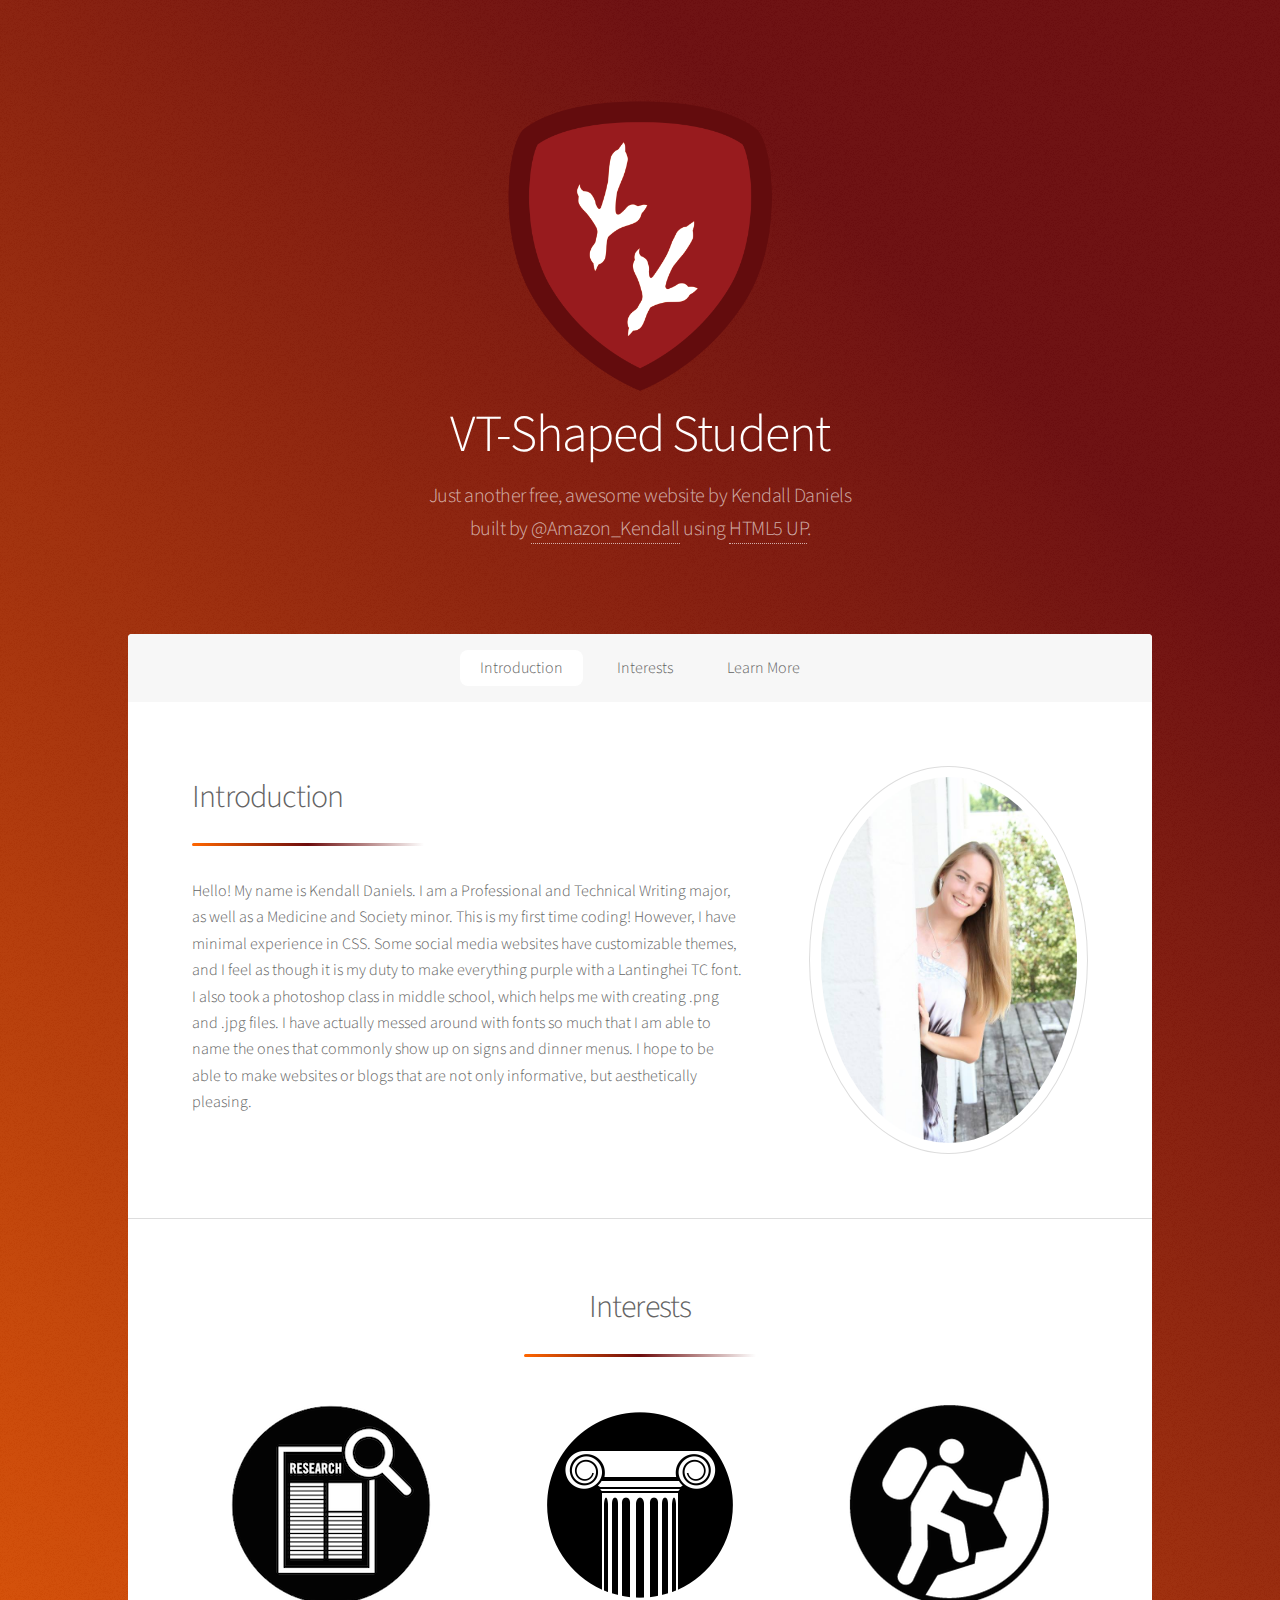
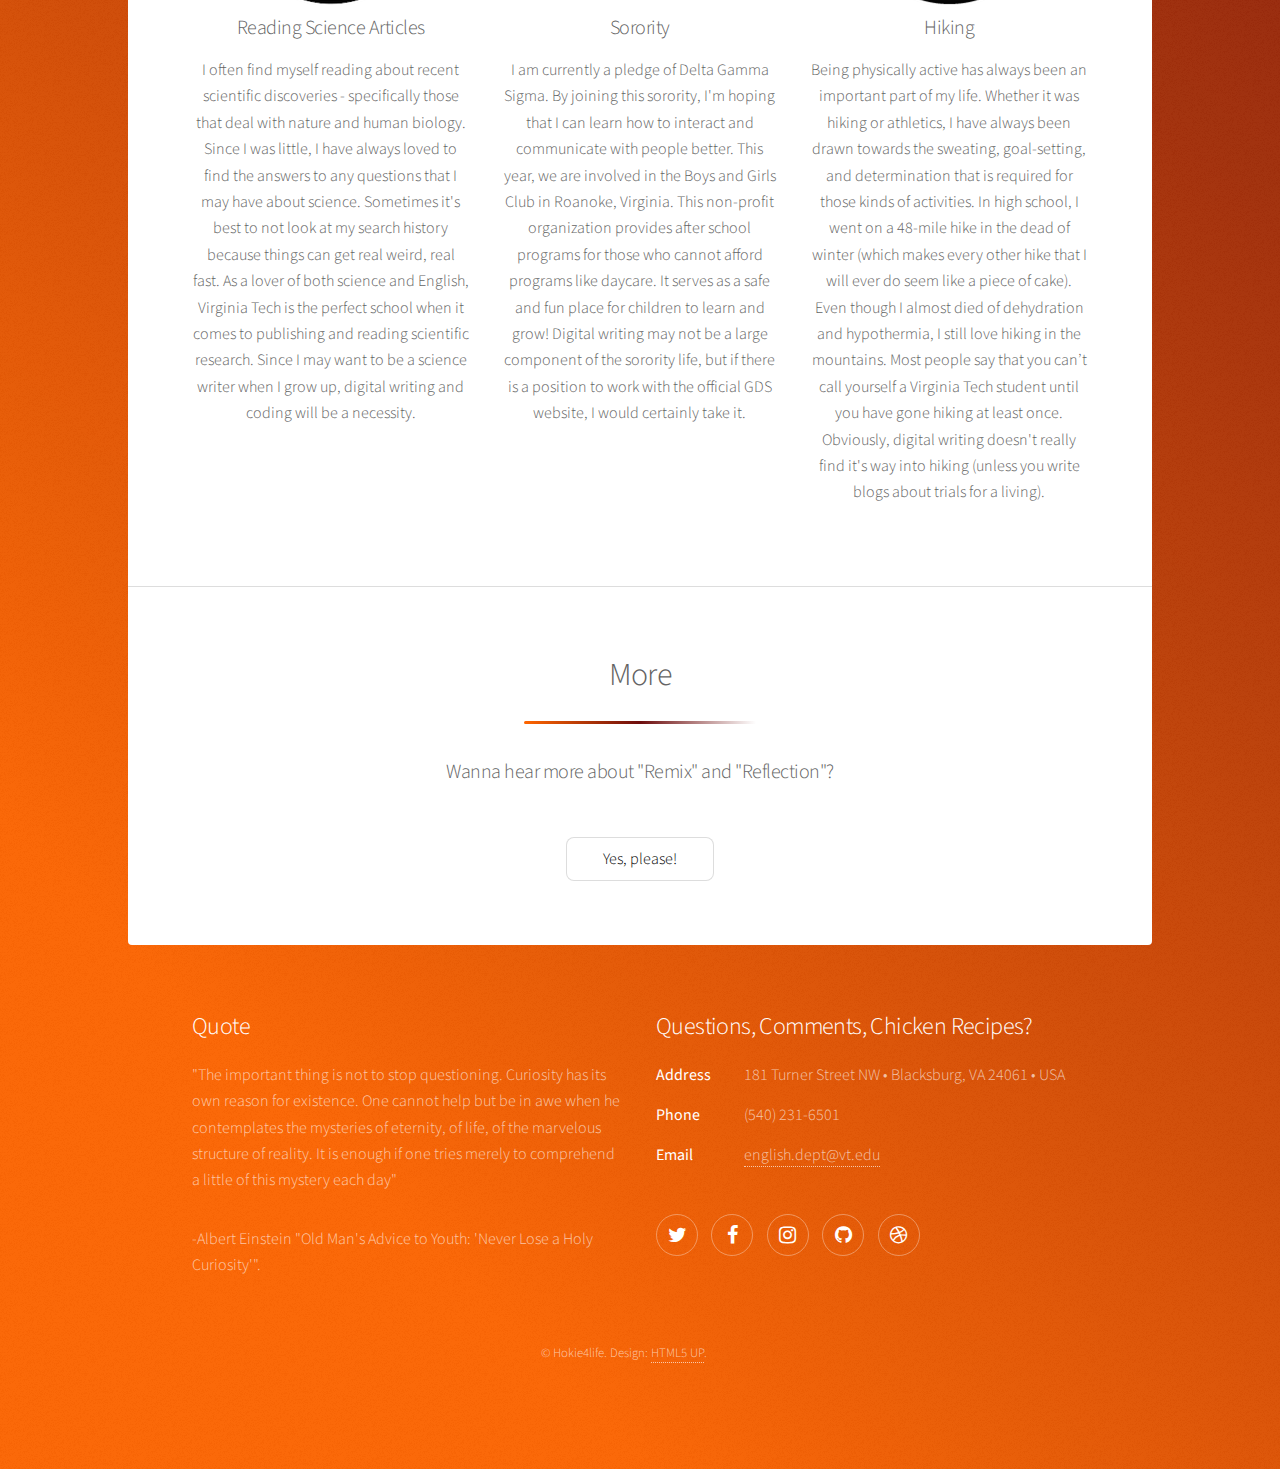
==== index.html @ 84d1face "Lots of changes this time" ====
<!DOCTYPE HTML>
<!--
	Stellar by HTML5 UP
	html5up.net | @ajlkn
	Free for personal and commercial use under the CCA 3.0 license (html5up.net/license)
-->
<html>
	<head>
		<title>VT-Shaped Student</title>
		<meta charset="utf-8" />
		<meta name="viewport" content="width=device-width, initial-scale=1" />
		<!--[if lte IE 8]><script src="assets/js/ie/html5shiv.js"></script><![endif]-->
		<link rel="stylesheet" href="assets/css/main.css" />
		<!--[if lte IE 9]><link rel="stylesheet" href="assets/css/ie9.css" /><![endif]-->
		<!--[if lte IE 8]><link rel="stylesheet" href="assets/css/ie8.css" /><![endif]-->
	</head>
	<body>

		<!-- Wrapper -->
			<div id="wrapper">

				<!-- Header -->
					<header id="header" class="alt">
						<img src="feet.png"/>
						<h1>VT-Shaped Student</h1>
						<p>Just another free, awesome website by Kendall Daniels<br />
						built by <a href="https://twitter.com/Amazon_Kendall">@Amazon_Kendall</a> using <a href="https://html5up.net">HTML5 UP</a>.</p>
					</header>

				<!-- Nav -->
					<nav id="nav">
						<ul>
							<li><a href="#intro" class="active">Introduction</a></li>
							<li><a href="#first">Interests</a></li>
							<li><a href="#cta">Learn More</a></li>
						</ul>
					</nav>

				<!-- Main -->
					<div id="main">

						<!-- Introduction -->
							<section id="intro" class="main">
								<div class="spotlight">
									<div class="content">
										<header class="major">
											<h2>Introduction</h2>
										</header>
										<p>Hello! My name is Kendall Daniels. I am a Professional and Technical Writing major, as well as a Medicine and Society minor. This is my first time coding! However, I have minimal experience in CSS. Some social media websites have customizable themes, and I feel as though it is my duty to make everything purple with a Lantinghei TC font. I also took a photoshop class in middle school, which helps me with creating .png and .jpg files. I have actually messed around with fonts so much that I am able to name the ones that commonly show up on signs and dinner menus. I hope to be able to make websites or blogs that are not only informative, but aesthetically pleasing. </p>
										<ul class="actions">
										</ul>
									</div>
									<span class="image"><img src="images/pic01.jpg" alt="" /></span>
								</div>
							</section>

						<!-- First Section -->
							<section id="first" class="main special">
								<header class="major">
									<h2>Interests</h2>
								</header>
								<ul class="features">
									<li>
										<img src="science.png"/>
										<h3>Reading Science Articles</h3>
										<p>I often find myself reading about recent scientific discoveries - specifically those that deal with nature and human biology. Since I was little, I have always loved to find the answers to any questions that I may have about science. Sometimes it's best to not look at my search history because things can get real weird, real fast. As a lover of both science and English, Virginia Tech is the perfect school when it comes to publishing and reading scientific research. Since I may want to be a science writer when I grow up, digital writing and coding will be a necessity.</p>
									</li>
									<li>
										<img src="greek.png"/>
										<h3>Sorority</h3>
										<p>I am currently a pledge of Delta Gamma Sigma. By joining this sorority, I'm hoping that I can learn how to interact and communicate with people better. This year, we are involved in the Boys and Girls Club in Roanoke, Virginia. This non-profit organization provides after school programs for those who cannot afford programs like daycare. It serves as a safe and fun place for children to learn and grow! Digital writing may not be a large component of the sorority life, but if there is a position to work with the official GDS website, I would certainly take it.</p>
									</li>
									<li>
										<img src="climbing.png"/>
										<h3>Hiking</h3>
										<p>Being physically active has always been an important part of my life. Whether it was hiking or athletics, I have always been drawn towards the sweating, goal-setting, and determination that is required for those kinds of activities. In high school, I went on a 48-mile hike in the dead of winter (which makes every other hike that I will ever do seem like a piece of cake). Even though I almost died of dehydration and hypothermia, I still love hiking in the mountains. Most people say that you can’t call yourself a Virginia Tech student until you have gone hiking at least once. Obviously, digital writing doesn't really find it's way into hiking (unless you write blogs about trials for a living). </p>
									</li>
								</ul>
								<footer class="major">
									<ul class="actions">
									</ul>
								</footer>
							</section>

						<!-- Get Started -->
							<section id="cta" class="main special">
								<header class="major">
									<h2>More</h2>
									<p>Wanna hear more about "Remix" and "Reflection"?</p>
								</header>
								<footer class="major">
									<ul class="actions">

										<li><a href="generic.html" class="button">Yes, please!</a></li>
									</ul>
								</footer>
							</section>

					</div>

				<!-- Footer -->
					<footer id="footer">
						<section>
							<h2>Quote</h2>
							<p>"The important thing is not to stop questioning. Curiosity has its own reason for existence. One cannot help but be in awe when he contemplates the mysteries of eternity, of life, of the marvelous structure of reality. It is enough if one tries merely to comprehend a little of this mystery each day"</p>
								<p> -Albert Einstein "Old Man's Advice to Youth: 'Never Lose a Holy Curiosity'".</p>
							<ul class="actions">
							</ul>
						</section>
						<section>
							<h2>Questions, Comments, Chicken Recipes?</h2>
							<dl class="alt">
								<dt>Address</dt>
								<dd>181 Turner Street NW &bull; Blacksburg, VA 24061 &bull; USA</dd>
								<dt>Phone</dt>
								<dd>(540) 231-6501</dd>
								<dt>Email</dt>
								<dd><a href="#">english.dept@vt.edu</a></dd>
							</dl>
							<ul class="icons">
								<li><a href="#" class="icon fa-twitter alt"><span class="label">Twitter</span></a></li>
								<li><a href="#" class="icon fa-facebook alt"><span class="label">Facebook</span></a></li>
								<li><a href="#" class="icon fa-instagram alt"><span class="label">Instagram</span></a></li>
								<li><a href="#" class="icon fa-github alt"><span class="label">GitHub</span></a></li>
								<li><a href="#" class="icon fa-dribbble alt"><span class="label">Dribbble</span></a></li>
							</ul>
						</section>
						<p class="copyright">&copy; Hokie4life. Design: <a href="https://html5up.net">HTML5 UP</a>.</p>
					</footer>

			</div>

		<!-- Scripts -->
			<script src="assets/js/jquery.min.js"></script>
			<script src="assets/js/jquery.scrollex.min.js"></script>
			<script src="assets/js/jquery.scrolly.min.js"></script>
			<script src="assets/js/skel.min.js"></script>
			<script src="assets/js/util.js"></script>
			<!--[if lte IE 8]><script src="assets/js/ie/respond.min.js"></script><![endif]-->
			<script src="assets/js/main.js"></script>

	</body>
</html>
---- assets/css/main.css ----
@import url(font-awesome.min.css);
@import "https://fonts.googleapis.com/css?family=Source+Sans+Pro:300,400";

/*
	Stellar by HTML5 UP
	html5up.net | @ajlkn
	Free for personal and commercial use under the CCA 3.0 license (html5up.net/license)
*/

/* Reset */

	html, body, div, span, applet, object, iframe, h1, h2, h3, h4, h5, h6, p, blockquote, pre, a, abbr, acronym, address, big, cite, code, del, dfn, em, img, ins, kbd, q, s, samp, small, strike, strong, sub, sup, tt, var, b, u, i, center, dl, dt, dd, ol, ul, li, fieldset, form, label, legend, table, caption, tbody, tfoot, thead, tr, th, td, article, aside, canvas, details, embed, figure, figcaption, footer, header, hgroup, menu, nav, output, ruby, section, summary, time, mark, audio, video {
		margin: 0;
		padding: 0;
		border: 0;
		font-size: 100%;
		font: inherit;
		vertical-align: baseline;
	}

	article, aside, details, figcaption, figure, footer, header, hgroup, menu, nav, section {
		display: block;
	}

	body {
		line-height: 1;
	}

	ol, ul {
		list-style: none;
	}

	blockquote, q {
		quotes: none;
	}

	blockquote:before, blockquote:after, q:before, q:after {
		content: '';
		content: none;
	}

	table {
		border-collapse: collapse;
		border-spacing: 0;
	}

	body {
		-webkit-text-size-adjust: none;
	}

/* Box Model */

	*, *:before, *:after {
		-moz-box-sizing: border-box;
		-webkit-box-sizing: border-box;
		box-sizing: border-box;
	}

/* Grid */

	.row {
		border-bottom: solid 1px transparent;
		-moz-box-sizing: border-box;
		-webkit-box-sizing: border-box;
		box-sizing: border-box;
	}

	.row > * {
		float: left;
		-moz-box-sizing: border-box;
		-webkit-box-sizing: border-box;
		box-sizing: border-box;
	}

	.row:after, .row:before {
		content: '';
		display: block;
		clear: both;
		height: 0;
	}

	.row.uniform > * > :first-child {
		margin-top: 0;
	}

	.row.uniform > * > :last-child {
		margin-bottom: 0;
	}

	.row.\30 \25 > * {
		padding: 0 0 0 0em;
	}

	.row.\30 \25 {
		margin: 0 0 -1px 0em;
	}

	.row.uniform.\30 \25 > * {
		padding: 0em 0 0 0em;
	}

	.row.uniform.\30 \25 {
		margin: 0em 0 -1px 0em;
	}

	.row > * {
		padding: 0 0 0 1.5em;
	}

	.row {
		margin: 0 0 -1px -1.5em;
	}

	.row.uniform > * {
		padding: 1.5em 0 0 1.5em;
	}

	.row.uniform {
		margin: -1.5em 0 -1px -1.5em;
	}

	.row.\32 00\25 > * {
		padding: 0 0 0 3em;
	}

	.row.\32 00\25 {
		margin: 0 0 -1px -3em;
	}

	.row.uniform.\32 00\25 > * {
		padding: 3em 0 0 3em;
	}

	.row.uniform.\32 00\25 {
		margin: -3em 0 -1px -3em;
	}

	.row.\31 50\25 > * {
		padding: 0 0 0 2.25em;
	}

	.row.\31 50\25 {
		margin: 0 0 -1px -2.25em;
	}

	.row.uniform.\31 50\25 > * {
		padding: 2.25em 0 0 2.25em;
	}

	.row.uniform.\31 50\25 {
		margin: -2.25em 0 -1px -2.25em;
	}

	.row.\35 0\25 > * {
		padding: 0 0 0 0.75em;
	}

	.row.\35 0\25 {
		margin: 0 0 -1px -0.75em;
	}

	.row.uniform.\35 0\25 > * {
		padding: 0.75em 0 0 0.75em;
	}

	.row.uniform.\35 0\25 {
		margin: -0.75em 0 -1px -0.75em;
	}

	.row.\32 5\25 > * {
		padding: 0 0 0 0.375em;
	}

	.row.\32 5\25 {
		margin: 0 0 -1px -0.375em;
	}

	.row.uniform.\32 5\25 > * {
		padding: 0.375em 0 0 0.375em;
	}

	.row.uniform.\32 5\25 {
		margin: -0.375em 0 -1px -0.375em;
	}

	.\31 2u, .\31 2u\24 {
		width: 100%;
		clear: none;
		margin-left: 0;
	}

	.\31 1u, .\31 1u\24 {
		width: 91.6666666667%;
		clear: none;
		margin-left: 0;
	}

	.\31 0u, .\31 0u\24 {
		width: 83.3333333333%;
		clear: none;
		margin-left: 0;
	}

	.\39 u, .\39 u\24 {
		width: 75%;
		clear: none;
		margin-left: 0;
	}

	.\38 u, .\38 u\24 {
		width: 66.6666666667%;
		clear: none;
		margin-left: 0;
	}

	.\37 u, .\37 u\24 {
		width: 58.3333333333%;
		clear: none;
		margin-left: 0;
	}

	.\36 u, .\36 u\24 {
		width: 50%;
		clear: none;
		margin-left: 0;
	}

	.\35 u, .\35 u\24 {
		width: 41.6666666667%;
		clear: none;
		margin-left: 0;
	}

	.\34 u, .\34 u\24 {
		width: 33.3333333333%;
		clear: none;
		margin-left: 0;
	}

	.\33 u, .\33 u\24 {
		width: 25%;
		clear: none;
		margin-left: 0;
	}

	.\32 u, .\32 u\24 {
		width: 16.6666666667%;
		clear: none;
		margin-left: 0;
	}

	.\31 u, .\31 u\24 {
		width: 8.3333333333%;
		clear: none;
		margin-left: 0;
	}

	.\31 2u\24 + *,
	.\31 1u\24 + *,
	.\31 0u\24 + *,
	.\39 u\24 + *,
	.\38 u\24 + *,
	.\37 u\24 + *,
	.\36 u\24 + *,
	.\35 u\24 + *,
	.\34 u\24 + *,
	.\33 u\24 + *,
	.\32 u\24 + *,
	.\31 u\24 + * {
		clear: left;
	}

	.\-11u {
		margin-left: 91.66667%;
	}

	.\-10u {
		margin-left: 83.33333%;
	}

	.\-9u {
		margin-left: 75%;
	}

	.\-8u {
		margin-left: 66.66667%;
	}

	.\-7u {
		margin-left: 58.33333%;
	}

	.\-6u {
		margin-left: 50%;
	}

	.\-5u {
		margin-left: 41.66667%;
	}

	.\-4u {
		margin-left: 33.33333%;
	}

	.\-3u {
		margin-left: 25%;
	}

	.\-2u {
		margin-left: 16.66667%;
	}

	.\-1u {
		margin-left: 8.33333%;
	}

	@media screen and (max-width: 1680px) {

		.row > * {
			padding: 0 0 0 1.5em;
		}

		.row {
			margin: 0 0 -1px -1.5em;
		}

		.row.uniform > * {
			padding: 1.5em 0 0 1.5em;
		}

		.row.uniform {
			margin: -1.5em 0 -1px -1.5em;
		}

		.row.\32 00\25 > * {
			padding: 0 0 0 3em;
		}

		.row.\32 00\25 {
			margin: 0 0 -1px -3em;
		}

		.row.uniform.\32 00\25 > * {
			padding: 3em 0 0 3em;
		}

		.row.uniform.\32 00\25 {
			margin: -3em 0 -1px -3em;
		}

		.row.\31 50\25 > * {
			padding: 0 0 0 2.25em;
		}

		.row.\31 50\25 {
			margin: 0 0 -1px -2.25em;
		}

		.row.uniform.\31 50\25 > * {
			padding: 2.25em 0 0 2.25em;
		}

		.row.uniform.\31 50\25 {
			margin: -2.25em 0 -1px -2.25em;
		}

		.row.\35 0\25 > * {
			padding: 0 0 0 0.75em;
		}

		.row.\35 0\25 {
			margin: 0 0 -1px -0.75em;
		}

		.row.uniform.\35 0\25 > * {
			padding: 0.75em 0 0 0.75em;
		}

		.row.uniform.\35 0\25 {
			margin: -0.75em 0 -1px -0.75em;
		}

		.row.\32 5\25 > * {
			padding: 0 0 0 0.375em;
		}

		.row.\32 5\25 {
			margin: 0 0 -1px -0.375em;
		}

		.row.uniform.\32 5\25 > * {
			padding: 0.375em 0 0 0.375em;
		}

		.row.uniform.\32 5\25 {
			margin: -0.375em 0 -1px -0.375em;
		}

		.\31 2u\28xlarge\29, .\31 2u\24\28xlarge\29 {
			width: 100%;
			clear: none;
			margin-left: 0;
		}

		.\31 1u\28xlarge\29, .\31 1u\24\28xlarge\29 {
			width: 91.6666666667%;
			clear: none;
			margin-left: 0;
		}

		.\31 0u\28xlarge\29, .\31 0u\24\28xlarge\29 {
			width: 83.3333333333%;
			clear: none;
			margin-left: 0;
		}

		.\39 u\28xlarge\29, .\39 u\24\28xlarge\29 {
			width: 75%;
			clear: none;
			margin-left: 0;
		}

		.\38 u\28xlarge\29, .\38 u\24\28xlarge\29 {
			width: 66.6666666667%;
			clear: none;
			margin-left: 0;
		}

		.\37 u\28xlarge\29, .\37 u\24\28xlarge\29 {
			width: 58.3333333333%;
			clear: none;
			margin-left: 0;
		}

		.\36 u\28xlarge\29, .\36 u\24\28xlarge\29 {
			width: 50%;
			clear: none;
			margin-left: 0;
		}

		.\35 u\28xlarge\29, .\35 u\24\28xlarge\29 {
			width: 41.6666666667%;
			clear: none;
			margin-left: 0;
		}

		.\34 u\28xlarge\29, .\34 u\24\28xlarge\29 {
			width: 33.3333333333%;
			clear: none;
			margin-left: 0;
		}

		.\33 u\28xlarge\29, .\33 u\24\28xlarge\29 {
			width: 25%;
			clear: none;
			margin-left: 0;
		}

		.\32 u\28xlarge\29, .\32 u\24\28xlarge\29 {
			width: 16.6666666667%;
			clear: none;
			margin-left: 0;
		}

		.\31 u\28xlarge\29, .\31 u\24\28xlarge\29 {
			width: 8.3333333333%;
			clear: none;
			margin-left: 0;
		}

		.\31 2u\24\28xlarge\29 + *,
		.\31 1u\24\28xlarge\29 + *,
		.\31 0u\24\28xlarge\29 + *,
		.\39 u\24\28xlarge\29 + *,
		.\38 u\24\28xlarge\29 + *,
		.\37 u\24\28xlarge\29 + *,
		.\36 u\24\28xlarge\29 + *,
		.\35 u\24\28xlarge\29 + *,
		.\34 u\24\28xlarge\29 + *,
		.\33 u\24\28xlarge\29 + *,
		.\32 u\24\28xlarge\29 + *,
		.\31 u\24\28xlarge\29 + * {
			clear: left;
		}

		.\-11u\28xlarge\29 {
			margin-left: 91.66667%;
		}

		.\-10u\28xlarge\29 {
			margin-left: 83.33333%;
		}

		.\-9u\28xlarge\29 {
			margin-left: 75%;
		}

		.\-8u\28xlarge\29 {
			margin-left: 66.66667%;
		}

		.\-7u\28xlarge\29 {
			margin-left: 58.33333%;
		}

		.\-6u\28xlarge\29 {
			margin-left: 50%;
		}

		.\-5u\28xlarge\29 {
			margin-left: 41.66667%;
		}

		.\-4u\28xlarge\29 {
			margin-left: 33.33333%;
		}

		.\-3u\28xlarge\29 {
			margin-left: 25%;
		}

		.\-2u\28xlarge\29 {
			margin-left: 16.66667%;
		}

		.\-1u\28xlarge\29 {
			margin-left: 8.33333%;
		}

	}

	@media screen and (max-width: 1280px) {

		.row > * {
			padding: 0 0 0 1.5em;
		}

		.row {
			margin: 0 0 -1px -1.5em;
		}

		.row.uniform > * {
			padding: 1.5em 0 0 1.5em;
		}

		.row.uniform {
			margin: -1.5em 0 -1px -1.5em;
		}

		.row.\32 00\25 > * {
			padding: 0 0 0 3em;
		}

		.row.\32 00\25 {
			margin: 0 0 -1px -3em;
		}

		.row.uniform.\32 00\25 > * {
			padding: 3em 0 0 3em;
		}

		.row.uniform.\32 00\25 {
			margin: -3em 0 -1px -3em;
		}

		.row.\31 50\25 > * {
			padding: 0 0 0 2.25em;
		}

		.row.\31 50\25 {
			margin: 0 0 -1px -2.25em;
		}

		.row.uniform.\31 50\25 > * {
			padding: 2.25em 0 0 2.25em;
		}

		.row.uniform.\31 50\25 {
			margin: -2.25em 0 -1px -2.25em;
		}

		.row.\35 0\25 > * {
			padding: 0 0 0 0.75em;
		}

		.row.\35 0\25 {
			margin: 0 0 -1px -0.75em;
		}

		.row.uniform.\35 0\25 > * {
			padding: 0.75em 0 0 0.75em;
		}

		.row.uniform.\35 0\25 {
			margin: -0.75em 0 -1px -0.75em;
		}

		.row.\32 5\25 > * {
			padding: 0 0 0 0.375em;
		}

		.row.\32 5\25 {
			margin: 0 0 -1px -0.375em;
		}

		.row.uniform.\32 5\25 > * {
			padding: 0.375em 0 0 0.375em;
		}

		.row.uniform.\32 5\25 {
			margin: -0.375em 0 -1px -0.375em;
		}

		.\31 2u\28large\29, .\31 2u\24\28large\29 {
			width: 100%;
			clear: none;
			margin-left: 0;
		}

		.\31 1u\28large\29, .\31 1u\24\28large\29 {
			width: 91.6666666667%;
			clear: none;
			margin-left: 0;
		}

		.\31 0u\28large\29, .\31 0u\24\28large\29 {
			width: 83.3333333333%;
			clear: none;
			margin-left: 0;
		}

		.\39 u\28large\29, .\39 u\24\28large\29 {
			width: 75%;
			clear: none;
			margin-left: 0;
		}

		.\38 u\28large\29, .\38 u\24\28large\29 {
			width: 66.6666666667%;
			clear: none;
			margin-left: 0;
		}

		.\37 u\28large\29, .\37 u\24\28large\29 {
			width: 58.3333333333%;
			clear: none;
			margin-left: 0;
		}

		.\36 u\28large\29, .\36 u\24\28large\29 {
			width: 50%;
			clear: none;
			margin-left: 0;
		}

		.\35 u\28large\29, .\35 u\24\28large\29 {
			width: 41.6666666667%;
			clear: none;
			margin-left: 0;
		}

		.\34 u\28large\29, .\34 u\24\28large\29 {
			width: 33.3333333333%;
			clear: none;
			margin-left: 0;
		}

		.\33 u\28large\29, .\33 u\24\28large\29 {
			width: 25%;
			clear: none;
			margin-left: 0;
		}

		.\32 u\28large\29, .\32 u\24\28large\29 {
			width: 16.6666666667%;
			clear: none;
			margin-left: 0;
		}

		.\31 u\28large\29, .\31 u\24\28large\29 {
			width: 8.3333333333%;
			clear: none;
			margin-left: 0;
		}

		.\31 2u\24\28large\29 + *,
		.\31 1u\24\28large\29 + *,
		.\31 0u\24\28large\29 + *,
		.\39 u\24\28large\29 + *,
		.\38 u\24\28large\29 + *,
		.\37 u\24\28large\29 + *,
		.\36 u\24\28large\29 + *,
		.\35 u\24\28large\29 + *,
		.\34 u\24\28large\29 + *,
		.\33 u\24\28large\29 + *,
		.\32 u\24\28large\29 + *,
		.\31 u\24\28large\29 + * {
			clear: left;
		}

		.\-11u\28large\29 {
			margin-left: 91.66667%;
		}

		.\-10u\28large\29 {
			margin-left: 83.33333%;
		}

		.\-9u\28large\29 {
			margin-left: 75%;
		}

		.\-8u\28large\29 {
			margin-left: 66.66667%;
		}

		.\-7u\28large\29 {
			margin-left: 58.33333%;
		}

		.\-6u\28large\29 {
			margin-left: 50%;
		}

		.\-5u\28large\29 {
			margin-left: 41.66667%;
		}

		.\-4u\28large\29 {
			margin-left: 33.33333%;
		}

		.\-3u\28large\29 {
			margin-left: 25%;
		}

		.\-2u\28large\29 {
			margin-left: 16.66667%;
		}

		.\-1u\28large\29 {
			margin-left: 8.33333%;
		}

	}

	@media screen and (max-width: 980px) {

		.row > * {
			padding: 0 0 0 1.5em;
		}

		.row {
			margin: 0 0 -1px -1.5em;
		}

		.row.uniform > * {
			padding: 1.5em 0 0 1.5em;
		}

		.row.uniform {
			margin: -1.5em 0 -1px -1.5em;
		}

		.row.\32 00\25 > * {
			padding: 0 0 0 3em;
		}

		.row.\32 00\25 {
			margin: 0 0 -1px -3em;
		}

		.row.uniform.\32 00\25 > * {
			padding: 3em 0 0 3em;
		}

		.row.uniform.\32 00\25 {
			margin: -3em 0 -1px -3em;
		}

		.row.\31 50\25 > * {
			padding: 0 0 0 2.25em;
		}

		.row.\31 50\25 {
			margin: 0 0 -1px -2.25em;
		}

		.row.uniform.\31 50\25 > * {
			padding: 2.25em 0 0 2.25em;
		}

		.row.uniform.\31 50\25 {
			margin: -2.25em 0 -1px -2.25em;
		}

		.row.\35 0\25 > * {
			padding: 0 0 0 0.75em;
		}

		.row.\35 0\25 {
			margin: 0 0 -1px -0.75em;
		}

		.row.uniform.\35 0\25 > * {
			padding: 0.75em 0 0 0.75em;
		}

		.row.uniform.\35 0\25 {
			margin: -0.75em 0 -1px -0.75em;
		}

		.row.\32 5\25 > * {
			padding: 0 0 0 0.375em;
		}

		.row.\32 5\25 {
			margin: 0 0 -1px -0.375em;
		}

		.row.uniform.\32 5\25 > * {
			padding: 0.375em 0 0 0.375em;
		}

		.row.uniform.\32 5\25 {
			margin: -0.375em 0 -1px -0.375em;
		}

		.\31 2u\28medium\29, .\31 2u\24\28medium\29 {
			width: 100%;
			clear: none;
			margin-left: 0;
		}

		.\31 1u\28medium\29, .\31 1u\24\28medium\29 {
			width: 91.6666666667%;
			clear: none;
			margin-left: 0;
		}

		.\31 0u\28medium\29, .\31 0u\24\28medium\29 {
			width: 83.3333333333%;
			clear: none;
			margin-left: 0;
		}

		.\39 u\28medium\29, .\39 u\24\28medium\29 {
			width: 75%;
			clear: none;
			margin-left: 0;
		}

		.\38 u\28medium\29, .\38 u\24\28medium\29 {
			width: 66.6666666667%;
			clear: none;
			margin-left: 0;
		}

		.\37 u\28medium\29, .\37 u\24\28medium\29 {
			width: 58.3333333333%;
			clear: none;
			margin-left: 0;
		}

		.\36 u\28medium\29, .\36 u\24\28medium\29 {
			width: 50%;
			clear: none;
			margin-left: 0;
		}

		.\35 u\28medium\29, .\35 u\24\28medium\29 {
			width: 41.6666666667%;
			clear: none;
			margin-left: 0;
		}

		.\34 u\28medium\29, .\34 u\24\28medium\29 {
			width: 33.3333333333%;
			clear: none;
			margin-left: 0;
		}

		.\33 u\28medium\29, .\33 u\24\28medium\29 {
			width: 25%;
			clear: none;
			margin-left: 0;
		}

		.\32 u\28medium\29, .\32 u\24\28medium\29 {
			width: 16.6666666667%;
			clear: none;
			margin-left: 0;
		}

		.\31 u\28medium\29, .\31 u\24\28medium\29 {
			width: 8.3333333333%;
			clear: none;
			margin-left: 0;
		}

		.\31 2u\24\28medium\29 + *,
		.\31 1u\24\28medium\29 + *,
		.\31 0u\24\28medium\29 + *,
		.\39 u\24\28medium\29 + *,
		.\38 u\24\28medium\29 + *,
		.\37 u\24\28medium\29 + *,
		.\36 u\24\28medium\29 + *,
		.\35 u\24\28medium\29 + *,
		.\34 u\24\28medium\29 + *,
		.\33 u\24\28medium\29 + *,
		.\32 u\24\28medium\29 + *,
		.\31 u\24\28medium\29 + * {
			clear: left;
		}

		.\-11u\28medium\29 {
			margin-left: 91.66667%;
		}

		.\-10u\28medium\29 {
			margin-left: 83.33333%;
		}

		.\-9u\28medium\29 {
			margin-left: 75%;
		}

		.\-8u\28medium\29 {
			margin-left: 66.66667%;
		}

		.\-7u\28medium\29 {
			margin-left: 58.33333%;
		}

		.\-6u\28medium\29 {
			margin-left: 50%;
		}

		.\-5u\28medium\29 {
			margin-left: 41.66667%;
		}

		.\-4u\28medium\29 {
			margin-left: 33.33333%;
		}

		.\-3u\28medium\29 {
			margin-left: 25%;
		}

		.\-2u\28medium\29 {
			margin-left: 16.66667%;
		}

		.\-1u\28medium\29 {
			margin-left: 8.33333%;
		}

	}

	@media screen and (max-width: 736px) {

		.row > * {
			padding: 0 0 0 1em;
		}

		.row {
			margin: 0 0 -1px -1em;
		}

		.row.uniform > * {
			padding: 1em 0 0 1em;
		}

		.row.uniform {
			margin: -1em 0 -1px -1em;
		}

		.row.\32 00\25 > * {
			padding: 0 0 0 2em;
		}

		.row.\32 00\25 {
			margin: 0 0 -1px -2em;
		}

		.row.uniform.\32 00\25 > * {
			padding: 2em 0 0 2em;
		}

		.row.uniform.\32 00\25 {
			margin: -2em 0 -1px -2em;
		}

		.row.\31 50\25 > * {
			padding: 0 0 0 1.5em;
		}

		.row.\31 50\25 {
			margin: 0 0 -1px -1.5em;
		}

		.row.uniform.\31 50\25 > * {
			padding: 1.5em 0 0 1.5em;
		}

		.row.uniform.\31 50\25 {
			margin: -1.5em 0 -1px -1.5em;
		}

		.row.\35 0\25 > * {
			padding: 0 0 0 0.5em;
		}

		.row.\35 0\25 {
			margin: 0 0 -1px -0.5em;
		}

		.row.uniform.\35 0\25 > * {
			padding: 0.5em 0 0 0.5em;
		}

		.row.uniform.\35 0\25 {
			margin: -0.5em 0 -1px -0.5em;
		}

		.row.\32 5\25 > * {
			padding: 0 0 0 0.25em;
		}

		.row.\32 5\25 {
			margin: 0 0 -1px -0.25em;
		}

		.row.uniform.\32 5\25 > * {
			padding: 0.25em 0 0 0.25em;
		}

		.row.uniform.\32 5\25 {
			margin: -0.25em 0 -1px -0.25em;
		}

		.\31 2u\28small\29, .\31 2u\24\28small\29 {
			width: 100%;
			clear: none;
			margin-left: 0;
		}

		.\31 1u\28small\29, .\31 1u\24\28small\29 {
			width: 91.6666666667%;
			clear: none;
			margin-left: 0;
		}

		.\31 0u\28small\29, .\31 0u\24\28small\29 {
			width: 83.3333333333%;
			clear: none;
			margin-left: 0;
		}

		.\39 u\28small\29, .\39 u\24\28small\29 {
			width: 75%;
			clear: none;
			margin-left: 0;
		}

		.\38 u\28small\29, .\38 u\24\28small\29 {
			width: 66.6666666667%;
			clear: none;
			margin-left: 0;
		}

		.\37 u\28small\29, .\37 u\24\28small\29 {
			width: 58.3333333333%;
			clear: none;
			margin-left: 0;
		}

		.\36 u\28small\29, .\36 u\24\28small\29 {
			width: 50%;
			clear: none;
			margin-left: 0;
		}

		.\35 u\28small\29, .\35 u\24\28small\29 {
			width: 41.6666666667%;
			clear: none;
			margin-left: 0;
		}

		.\34 u\28small\29, .\34 u\24\28small\29 {
			width: 33.3333333333%;
			clear: none;
			margin-left: 0;
		}

		.\33 u\28small\29, .\33 u\24\28small\29 {
			width: 25%;
			clear: none;
			margin-left: 0;
		}

		.\32 u\28small\29, .\32 u\24\28small\29 {
			width: 16.6666666667%;
			clear: none;
			margin-left: 0;
		}

		.\31 u\28small\29, .\31 u\24\28small\29 {
			width: 8.3333333333%;
			clear: none;
			margin-left: 0;
		}

		.\31 2u\24\28small\29 + *,
		.\31 1u\24\28small\29 + *,
		.\31 0u\24\28small\29 + *,
		.\39 u\24\28small\29 + *,
		.\38 u\24\28small\29 + *,
		.\37 u\24\28small\29 + *,
		.\36 u\24\28small\29 + *,
		.\35 u\24\28small\29 + *,
		.\34 u\24\28small\29 + *,
		.\33 u\24\28small\29 + *,
		.\32 u\24\28small\29 + *,
		.\31 u\24\28small\29 + * {
			clear: left;
		}

		.\-11u\28small\29 {
			margin-left: 91.66667%;
		}

		.\-10u\28small\29 {
			margin-left: 83.33333%;
		}

		.\-9u\28small\29 {
			margin-left: 75%;
		}

		.\-8u\28small\29 {
			margin-left: 66.66667%;
		}

		.\-7u\28small\29 {
			margin-left: 58.33333%;
		}

		.\-6u\28small\29 {
			margin-left: 50%;
		}

		.\-5u\28small\29 {
			margin-left: 41.66667%;
		}

		.\-4u\28small\29 {
			margin-left: 33.33333%;
		}

		.\-3u\28small\29 {
			margin-left: 25%;
		}

		.\-2u\28small\29 {
			margin-left: 16.66667%;
		}

		.\-1u\28small\29 {
			margin-left: 8.33333%;
		}

	}

	@media screen and (max-width: 480px) {

		.row > * {
			padding: 0 0 0 1em;
		}

		.row {
			margin: 0 0 -1px -1em;
		}

		.row.uniform > * {
			padding: 1em 0 0 1em;
		}

		.row.uniform {
			margin: -1em 0 -1px -1em;
		}

		.row.\32 00\25 > * {
			padding: 0 0 0 2em;
		}

		.row.\32 00\25 {
			margin: 0 0 -1px -2em;
		}

		.row.uniform.\32 00\25 > * {
			padding: 2em 0 0 2em;
		}

		.row.uniform.\32 00\25 {
			margin: -2em 0 -1px -2em;
		}

		.row.\31 50\25 > * {
			padding: 0 0 0 1.5em;
		}

		.row.\31 50\25 {
			margin: 0 0 -1px -1.5em;
		}

		.row.uniform.\31 50\25 > * {
			padding: 1.5em 0 0 1.5em;
		}

		.row.uniform.\31 50\25 {
			margin: -1.5em 0 -1px -1.5em;
		}

		.row.\35 0\25 > * {
			padding: 0 0 0 0.5em;
		}

		.row.\35 0\25 {
			margin: 0 0 -1px -0.5em;
		}

		.row.uniform.\35 0\25 > * {
			padding: 0.5em 0 0 0.5em;
		}

		.row.uniform.\35 0\25 {
			margin: -0.5em 0 -1px -0.5em;
		}

		.row.\32 5\25 > * {
			padding: 0 0 0 0.25em;
		}

		.row.\32 5\25 {
			margin: 0 0 -1px -0.25em;
		}

		.row.uniform.\32 5\25 > * {
			padding: 0.25em 0 0 0.25em;
		}

		.row.uniform.\32 5\25 {
			margin: -0.25em 0 -1px -0.25em;
		}

		.\31 2u\28xsmall\29, .\31 2u\24\28xsmall\29 {
			width: 100%;
			clear: none;
			margin-left: 0;
		}

		.\31 1u\28xsmall\29, .\31 1u\24\28xsmall\29 {
			width: 91.6666666667%;
			clear: none;
			margin-left: 0;
		}

		.\31 0u\28xsmall\29, .\31 0u\24\28xsmall\29 {
			width: 83.3333333333%;
			clear: none;
			margin-left: 0;
		}

		.\39 u\28xsmall\29, .\39 u\24\28xsmall\29 {
			width: 75%;
			clear: none;
			margin-left: 0;
		}

		.\38 u\28xsmall\29, .\38 u\24\28xsmall\29 {
			width: 66.6666666667%;
			clear: none;
			margin-left: 0;
		}

		.\37 u\28xsmall\29, .\37 u\24\28xsmall\29 {
			width: 58.3333333333%;
			clear: none;
			margin-left: 0;
		}

		.\36 u\28xsmall\29, .\36 u\24\28xsmall\29 {
			width: 50%;
			clear: none;
			margin-left: 0;
		}

		.\35 u\28xsmall\29, .\35 u\24\28xsmall\29 {
			width: 41.6666666667%;
			clear: none;
			margin-left: 0;
		}

		.\34 u\28xsmall\29, .\34 u\24\28xsmall\29 {
			width: 33.3333333333%;
			clear: none;
			margin-left: 0;
		}

		.\33 u\28xsmall\29, .\33 u\24\28xsmall\29 {
			width: 25%;
			clear: none;
			margin-left: 0;
		}

		.\32 u\28xsmall\29, .\32 u\24\28xsmall\29 {
			width: 16.6666666667%;
			clear: none;
			margin-left: 0;
		}

		.\31 u\28xsmall\29, .\31 u\24\28xsmall\29 {
			width: 8.3333333333%;
			clear: none;
			margin-left: 0;
		}

		.\31 2u\24\28xsmall\29 + *,
		.\31 1u\24\28xsmall\29 + *,
		.\31 0u\24\28xsmall\29 + *,
		.\39 u\24\28xsmall\29 + *,
		.\38 u\24\28xsmall\29 + *,
		.\37 u\24\28xsmall\29 + *,
		.\36 u\24\28xsmall\29 + *,
		.\35 u\24\28xsmall\29 + *,
		.\34 u\24\28xsmall\29 + *,
		.\33 u\24\28xsmall\29 + *,
		.\32 u\24\28xsmall\29 + *,
		.\31 u\24\28xsmall\29 + * {
			clear: left;
		}

		.\-11u\28xsmall\29 {
			margin-left: 91.66667%;
		}

		.\-10u\28xsmall\29 {
			margin-left: 83.33333%;
		}

		.\-9u\28xsmall\29 {
			margin-left: 75%;
		}

		.\-8u\28xsmall\29 {
			margin-left: 66.66667%;
		}

		.\-7u\28xsmall\29 {
			margin-left: 58.33333%;
		}

		.\-6u\28xsmall\29 {
			margin-left: 50%;
		}

		.\-5u\28xsmall\29 {
			margin-left: 41.66667%;
		}

		.\-4u\28xsmall\29 {
			margin-left: 33.33333%;
		}

		.\-3u\28xsmall\29 {
			margin-left: 25%;
		}

		.\-2u\28xsmall\29 {
			margin-left: 16.66667%;
		}

		.\-1u\28xsmall\29 {
			margin-left: 8.33333%;
		}

	}

	@media screen and (max-width: 360px) {

		.row > * {
			padding: 0 0 0 1em;
		}

		.row {
			margin: 0 0 -1px -1em;
		}

		.row.uniform > * {
			padding: 1em 0 0 1em;
		}

		.row.uniform {
			margin: -1em 0 -1px -1em;
		}

		.row.\32 00\25 > * {
			padding: 0 0 0 2em;
		}

		.row.\32 00\25 {
			margin: 0 0 -1px -2em;
		}

		.row.uniform.\32 00\25 > * {
			padding: 2em 0 0 2em;
		}

		.row.uniform.\32 00\25 {
			margin: -2em 0 -1px -2em;
		}

		.row.\31 50\25 > * {
			padding: 0 0 0 1.5em;
		}

		.row.\31 50\25 {
			margin: 0 0 -1px -1.5em;
		}

		.row.uniform.\31 50\25 > * {
			padding: 1.5em 0 0 1.5em;
		}

		.row.uniform.\31 50\25 {
			margin: -1.5em 0 -1px -1.5em;
		}

		.row.\35 0\25 > * {
			padding: 0 0 0 0.5em;
		}

		.row.\35 0\25 {
			margin: 0 0 -1px -0.5em;
		}

		.row.uniform.\35 0\25 > * {
			padding: 0.5em 0 0 0.5em;
		}

		.row.uniform.\35 0\25 {
			margin: -0.5em 0 -1px -0.5em;
		}

		.row.\32 5\25 > * {
			padding: 0 0 0 0.25em;
		}

		.row.\32 5\25 {
			margin: 0 0 -1px -0.25em;
		}

		.row.uniform.\32 5\25 > * {
			padding: 0.25em 0 0 0.25em;
		}

		.row.uniform.\32 5\25 {
			margin: -0.25em 0 -1px -0.25em;
		}

		.\31 2u\28xxsmall\29, .\31 2u\24\28xxsmall\29 {
			width: 100%;
			clear: none;
			margin-left: 0;
		}

		.\31 1u\28xxsmall\29, .\31 1u\24\28xxsmall\29 {
			width: 91.6666666667%;
			clear: none;
			margin-left: 0;
		}

		.\31 0u\28xxsmall\29, .\31 0u\24\28xxsmall\29 {
			width: 83.3333333333%;
			clear: none;
			margin-left: 0;
		}

		.\39 u\28xxsmall\29, .\39 u\24\28xxsmall\29 {
			width: 75%;
			clear: none;
			margin-left: 0;
		}

		.\38 u\28xxsmall\29, .\38 u\24\28xxsmall\29 {
			width: 66.6666666667%;
			clear: none;
			margin-left: 0;
		}

		.\37 u\28xxsmall\29, .\37 u\24\28xxsmall\29 {
			width: 58.3333333333%;
			clear: none;
			margin-left: 0;
		}

		.\36 u\28xxsmall\29, .\36 u\24\28xxsmall\29 {
			width: 50%;
			clear: none;
			margin-left: 0;
		}

		.\35 u\28xxsmall\29, .\35 u\24\28xxsmall\29 {
			width: 41.6666666667%;
			clear: none;
			margin-left: 0;
		}

		.\34 u\28xxsmall\29, .\34 u\24\28xxsmall\29 {
			width: 33.3333333333%;
			clear: none;
			margin-left: 0;
		}

		.\33 u\28xxsmall\29, .\33 u\24\28xxsmall\29 {
			width: 25%;
			clear: none;
			margin-left: 0;
		}

		.\32 u\28xxsmall\29, .\32 u\24\28xxsmall\29 {
			width: 16.6666666667%;
			clear: none;
			margin-left: 0;
		}

		.\31 u\28xxsmall\29, .\31 u\24\28xxsmall\29 {
			width: 8.3333333333%;
			clear: none;
			margin-left: 0;
		}

		.\31 2u\24\28xxsmall\29 + *,
		.\31 1u\24\28xxsmall\29 + *,
		.\31 0u\24\28xxsmall\29 + *,
		.\39 u\24\28xxsmall\29 + *,
		.\38 u\24\28xxsmall\29 + *,
		.\37 u\24\28xxsmall\29 + *,
		.\36 u\24\28xxsmall\29 + *,
		.\35 u\24\28xxsmall\29 + *,
		.\34 u\24\28xxsmall\29 + *,
		.\33 u\24\28xxsmall\29 + *,
		.\32 u\24\28xxsmall\29 + *,
		.\31 u\24\28xxsmall\29 + * {
			clear: left;
		}

		.\-11u\28xxsmall\29 {
			margin-left: 91.66667%;
		}

		.\-10u\28xxsmall\29 {
			margin-left: 83.33333%;
		}

		.\-9u\28xxsmall\29 {
			margin-left: 75%;
		}

		.\-8u\28xxsmall\29 {
			margin-left: 66.66667%;
		}

		.\-7u\28xxsmall\29 {
			margin-left: 58.33333%;
		}

		.\-6u\28xxsmall\29 {
			margin-left: 50%;
		}

		.\-5u\28xxsmall\29 {
			margin-left: 41.66667%;
		}

		.\-4u\28xxsmall\29 {
			margin-left: 33.33333%;
		}

		.\-3u\28xxsmall\29 {
			margin-left: 25%;
		}

		.\-2u\28xxsmall\29 {
			margin-left: 16.66667%;
		}

		.\-1u\28xxsmall\29 {
			margin-left: 8.33333%;
		}

	}

/* Basic */

	@-ms-viewport {
		width: device-width;
	}

	body {
		-ms-overflow-style: scrollbar;
	}

	@media screen and (max-width: 480px) {

		html, body {
			min-width: 320px;
		}

	}

	body {
		background-color: #ff6600;
		background-image: url("images/overlay.png"), -moz-linear-gradient(45deg, #ff6600 15%, #6D0C0C 85%);
		background-image: url("images/overlay.png"), -webkit-linear-gradient(45deg, #ff6600 15%, #6D0C0C 85%);
		background-image: url("images/overlay.png"), -ms-linear-gradient(45deg, #ff6600 15%, #6D0C0C 85%);
		background-image: url("images/overlay.png"), linear-gradient(45deg, #ff6600 15%, #6D0C0C 85%);
	}

		body.is-loading *, body.is-loading *:before, body.is-loading *:after {
			-moz-animation: none !important;
			-webkit-animation: none !important;
			-ms-animation: none !important;
			animation: none !important;
			-moz-transition: none !important;
			-webkit-transition: none !important;
			-ms-transition: none !important;
			transition: none !important;
		}

/* Type */

	body {
		background-color: #6D0C0C;
		color: rgba(255, 255, 255, 0.65);
	}

	body, input, select, textarea {
		font-family: "Source Sans Pro", Helvetica, sans-serif;
		font-size: 17pt;
		font-weight: 300;
		line-height: 1.65;
	}

		@media screen and (max-width: 1680px) {

			body, input, select, textarea {
				font-size: 14pt;
			}

		}

		@media screen and (max-width: 1280px) {

			body, input, select, textarea {
				font-size: 12pt;
			}

		}

		@media screen and (max-width: 360px) {

			body, input, select, textarea {
				font-size: 11pt;
			}

		}

	a {
		-moz-transition: color 0.2s ease, border-bottom 0.2s ease;
		-webkit-transition: color 0.2s ease, border-bottom 0.2s ease;
		-ms-transition: color 0.2s ease, border-bottom 0.2s ease;
		transition: color 0.2s ease, border-bottom 0.2s ease;
		text-decoration: none;
		border-bottom: dotted 1px;
		color: inherit;
	}

		a:hover {
			border-bottom-color: transparent;
		}

	strong, b {
		font-weight: 400;
	}

	em, i {
		font-style: italic;
	}

	p {
		margin: 0 0 2em 0;
	}

		p.content {
			-moz-columns: 20em 2;
			-webkit-columns: 20em 2;
			-ms-columns: 20em 2;
			columns: 20em 2;
			-moz-column-gap: 2em;
			-webkit-column-gap: 2em;
			-ms-column-gap: 2em;
			column-gap: 2em;
			text-align: justify;
		}

	h1, h2, h3, h4, h5, h6 {
		font-weight: 300;
		line-height: 1.5;
		margin: 0 0 0.7em 0;
		letter-spacing: -0.025em;
	}

		h1 a, h2 a, h3 a, h4 a, h5 a, h6 a {
			color: inherit;
			text-decoration: none;
		}

	h1 {
		font-size: 2.5em;
		line-height: 1.2;
	}

	h2 {
		font-size: 1.5em;
	}

	h3 {
		font-size: 1.25em;
	}

	h4 {
		font-size: 1.1em;
	}

	h5 {
		font-size: 0.9em;
	}

	h6 {
		font-size: 0.7em;
	}

	@media screen and (max-width: 736px) {

		h1 {
			font-size: 2em;
		}

	}

	sub {
		font-size: 0.8em;
		position: relative;
		top: 0.5em;
	}

	sup {
		font-size: 0.8em;
		position: relative;
		top: -0.5em;
	}

	blockquote {
		border-left: solid 4px;
		font-style: italic;
		margin: 0 0 2em 0;
		padding: 0.5em 0 0.5em 2em;
	}

	code {
		border-radius: 8px;
		border: solid 1px;
		font-family: "Courier New", monospace;
		font-size: 0.9em;
		margin: 0 0.25em;
		padding: 0.25em 0.65em;
	}

	pre {
		-webkit-overflow-scrolling: touch;
		font-family: "Courier New", monospace;
		font-size: 0.9em;
		margin: 0 0 2em 0;
	}

		pre code {
			display: block;
			line-height: 1.75;
			padding: 1em 1.5em;
			overflow-x: auto;
		}

	hr {
		border: 0;
		border-bottom: solid 1px;
		margin: 2em 0;
	}

		hr.major {
			margin: 3em 0;
		}

	.align-left {
		text-align: left;
	}

	.align-center {
		text-align: center;
	}

	.align-right {
		text-align: right;
	}

	input, select, textarea {
		color: #ffffff;
	}

	a:hover {
		color: #ffffff;
	}

	strong, b {
		color: #ffffff;
	}

	h1, h2, h3, h4, h5, h6 {
		color: #ffffff;
	}

	blockquote {
		border-left-color: rgba(255, 255, 255, 0.35);
	}

	code {
		background: rgba(255, 255, 255, 0.075);
		border-: rgba(255, 255, 255, 0.35);
	}

	hr {
		border-bottom-color: rgba(0, 0, 0, 0.35);
	}

/* Box */

	.box {
		border-radius: 8px;
		border: solid;
		margin-bottom: 2em;
		padding: 1.5em;
	}

		.box > :last-child,
		.box > :last-child > :last-child,
		.box > :last-child > :last-child > :last-child {
			margin-bottom: 0;
		}

		.box.alt {
			border: 0;
			border-radius: 0;
			padding: 0;
		}

	.box {
		border-color: rgba(0, 0, 0, 0.35);
	}

/* Button */

	input[type="submit"],
	input[type="reset"],
	input[type="button"],
	button,
	.button {
		-moz-appearance: none;
		-webkit-appearance: none;
		-ms-appearance: none;
		appearance: none;
		-moz-transition: background-color 0.2s ease-in-out, color 0.2s ease-in-out;
		-webkit-transition: background-color 0.2s ease-in-out, color 0.2s ease-in-out;
		-ms-transition: background-color 0.2s ease-in-out, color 0.2s ease-in-out;
		transition: background-color 0.2s ease-in-out, color 0.2s ease-in-out;
		border-radius: 8px;
		border: 0;
		cursor: pointer;
		display: inline-block;
		font-weight: 300;
		height: 2.75em;
		line-height: 2.75em;
		min-width: 9.25em;
		padding: 0 1.5em;
		text-align: center;
		text-decoration: none;
		white-space: nowrap;
	}

		input[type="submit"].icon,
		input[type="reset"].icon,
		input[type="button"].icon,
		button.icon,
		.button.icon {
			padding-left: 1.35em;
		}

			input[type="submit"].icon:before,
			input[type="reset"].icon:before,
			input[type="button"].icon:before,
			button.icon:before,
			.button.icon:before {
				margin-right: 0.5em;
			}

		input[type="submit"].fit,
		input[type="reset"].fit,
		input[type="button"].fit,
		button.fit,
		.button.fit {
			display: block;
			margin: 0 0 1em 0;
			width: 100%;
		}

		input[type="submit"].small,
		input[type="reset"].small,
		input[type="button"].small,
		button.small,
		.button.small {
			font-size: 0.8em;
		}

		input[type="submit"].big,
		input[type="reset"].big,
		input[type="button"].big,
		button.big,
		.button.big {
			font-size: 1.35em;
		}

		input[type="submit"].disabled, input[type="submit"]:disabled,
		input[type="reset"].disabled,
		input[type="reset"]:disabled,
		input[type="button"].disabled,
		input[type="button"]:disabled,
		button.disabled,
		button:disabled,
		.button.disabled,
		.button:disabled {
			-moz-pointer-events: none;
			-webkit-pointer-events: none;
			-ms-pointer-events: none;
			pointer-events: none;
			opacity: 0.25;
		}

		@media screen and (max-width: 736px) {

			input[type="submit"],
			input[type="reset"],
			input[type="button"],
			button,
			.button {
				min-width: 0;
			}

		}

	input[type="submit"],
	input[type="reset"],
	input[type="button"],
	button,
	.button {
		background-color: transparent;
		box-shadow: inset 0 0 0 1px rgba(255, 255, 255, 0.35);
		color: #6D0C0C !important;
	}

		input[type="submit"]:hover,
		input[type="reset"]:hover,
		input[type="button"]:hover,
		button:hover,
		.button:hover {
			background-color: rgba(255, 255, 255, 0.075);
		}

		input[type="submit"]:active,
		input[type="reset"]:active,
		input[type="button"]:active,
		button:active,
		.button:active {
			background-color: rgba(255, 255, 255, 0.2);
		}

		input[type="submit"].icon:before,
		input[type="reset"].icon:before,
		input[type="button"].icon:before,
		button.icon:before,
		.button.icon:before {
			color: rgba(255, 255, 255, 0.5);
		}

		input[type="submit"].special,
		input[type="reset"].special,
		input[type="button"].special,
		button.special,
		.button.special {
			background-color: #8cc9f0;
			color: #ffffff !important;
			box-shadow: none;
		}

			input[type="submit"].special:hover,
			input[type="reset"].special:hover,
			input[type="button"].special:hover,
			button.special:hover,
			.button.special:hover {
				background-color: #9acff2;
			}

			input[type="submit"].special:active,
			input[type="reset"].special:active,
			input[type="button"].special:active,
			button.special:active,
			.button.special:active {
				background-color: #7ec3ee;
			}

			input[type="submit"].special.icon:before,
			input[type="reset"].special.icon:before,
			input[type="button"].special.icon:before,
			button.special.icon:before,
			.button.special.icon:before {
				color: #ffffff !important;
			}

/* Form */

	form {
		margin: 0 0 2em 0;
	}

	label {
		display: block;
		font-size: 0.9em;
		font-weight: 400;
		margin: 0 0 1em 0;
	}

	input[type="text"],
	input[type="password"],
	input[type="email"],
	select,
	textarea {
		-moz-appearance: none;
		-webkit-appearance: none;
		-ms-appearance: none;
		appearance: none;
		border-radius: 8px;
		border: solid 1px;
		color: inherit;
		display: block;
		outline: 0;
		padding: 0 1em;
		text-decoration: none;
		width: 100%;
	}

		input[type="text"]:invalid,
		input[type="password"]:invalid,
		input[type="email"]:invalid,
		select:invalid,
		textarea:invalid {
			box-shadow: none;
		}

	.select-wrapper {
		text-decoration: none;
		display: block;
		position: relative;
	}

		.select-wrapper:before {
			-moz-osx-font-smoothing: grayscale;
			-webkit-font-smoothing: antialiased;
			font-family: FontAwesome;
			font-style: normal;
			font-weight: normal;
			text-transform: none !important;
		}

		.select-wrapper:before {
			content: '\f078';
			display: block;
			height: 2.75em;
			line-height: 2.75em;
			pointer-events: none;
			position: absolute;
			right: 0;
			text-align: center;
			top: 0;
			width: 2.75em;
		}

		.select-wrapper select::-ms-expand {
			display: none;
		}

	input[type="text"],
	input[type="password"],
	input[type="email"],
	select {
		height: 2.75em;
	}

	textarea {
		padding: 0.75em 1em;
	}

	input[type="checkbox"],
	input[type="radio"] {
		-moz-appearance: none;
		-webkit-appearance: none;
		-ms-appearance: none;
		appearance: none;
		display: block;
		float: left;
		margin-right: -2em;
		opacity: 0;
		width: 1em;
		z-index: -1;
	}

		input[type="checkbox"] + label,
		input[type="radio"] + label {
			text-decoration: none;
			cursor: pointer;
			display: inline-block;
			font-size: 1em;
			font-weight: 300;
			padding-left: 2.4em;
			padding-right: 0.75em;
			position: relative;
		}

			input[type="checkbox"] + label:before,
			input[type="radio"] + label:before {
				-moz-osx-font-smoothing: grayscale;
				-webkit-font-smoothing: antialiased;
				font-family: FontAwesome;
				font-style: normal;
				font-weight: normal;
				text-transform: none !important;
			}

			input[type="checkbox"] + label:before,
			input[type="radio"] + label:before {
				border-radius: 8px;
				border: solid 1px;
				content: '';
				display: inline-block;
				height: 1.65em;
				left: 0;
				line-height: 1.58125em;
				position: absolute;
				text-align: center;
				top: 0;
				width: 1.65em;
			}

		input[type="checkbox"]:checked + label:before,
		input[type="radio"]:checked + label:before {
			content: '\f00c';
		}

	input[type="checkbox"] + label:before {
		border-radius: 8px;
	}

	input[type="radio"] + label:before {
		border-radius: 100%;
	}

	::-webkit-input-placeholder {
		opacity: 1.0;
	}

	:-moz-placeholder {
		opacity: 1.0;
	}

	::-moz-placeholder {
		opacity: 1.0;
	}

	:-ms-input-placeholder {
		opacity: 1.0;
	}

	.formerize-placeholder {
		opacity: 1.0;
	}

	label {
		color: #6D0C0C;
	}

	input[type="text"],
	input[type="password"],
	input[type="email"],
	select,
	textarea {
		background: rgba(255, 255, 255, 0.075);
		border-color: rgba(255, 255, 255, 0.35);
	}

		input[type="text"]:focus,
		input[type="password"]:focus,
		input[type="email"]:focus,
		select:focus,
		textarea:focus {
			border-color: #8cc9f0;
			box-shadow: 0 0 0 1px #8cc9f0;
		}

	.select-wrapper:before {
		color: rgba(255, 255, 255, 0.35);
	}

	input[type="checkbox"] + label,
	input[type="radio"] + label {
		color: rgba(255, 255, 255, 0.65);
	}

		input[type="checkbox"] + label:before,
		input[type="radio"] + label:before {
			background: rgba(255, 255, 255, 0.075);
			border-color: rgba(255, 255, 255, 0.35);
		}

	input[type="checkbox"]:checked + label:before,
	input[type="radio"]:checked + label:before {
		background-color: #ffffff;
		border-color: #ffffff;
		color: #935d8c;
	}

	input[type="checkbox"]:focus + label:before,
	input[type="radio"]:focus + label:before {
		border-color: #8cc9f0;
		box-shadow: 0 0 0 1px #8cc9f0;
	}

	::-webkit-input-placeholder {
		color: rgba(255, 255, 255, 0.5) !important;
	}

	:-moz-placeholder {
		color: rgba(255, 255, 255, 0.5) !important;
	}

	::-moz-placeholder {
		color: rgba(255, 255, 255, 0.5) !important;
	}

	:-ms-input-placeholder {
		color: rgba(255, 255, 255, 0.5) !important;
	}

	.formerize-placeholder {
		color: rgba(255, 255, 255, 0.5) !important;
	}

/* Icon */

	.icon {
		text-decoration: none;
		-moz-transition: background-color 0.2s ease-in-out, color 0.2s ease-in-out;
		-webkit-transition: background-color 0.2s ease-in-out, color 0.2s ease-in-out;
		-ms-transition: background-color 0.2s ease-in-out, color 0.2s ease-in-out;
		transition: background-color 0.2s ease-in-out, color 0.2s ease-in-out;
		border-bottom: none;
		position: relative;
	}

		.icon:before {
			-moz-osx-font-smoothing: grayscale;
			-webkit-font-smoothing: antialiased;
			font-family: FontAwesome;
			font-style: normal;
			font-weight: normal;
			text-transform: none !important;
		}

		.icon > .label {
			display: none;
		}

		.icon.major {
			border: solid 1px;
			display: inline-block;
			border-radius: 100%;
			padding: 0.65em;
			margin: 0 0 2em 0;
			cursor: default;
		}

			.icon.major:before {
				display: inline-block;
				font-size: 6.25rem;
				width: 2.25em;
				height: 2.25em;
				line-height: 2.2em;
				border-radius: 100%;
				border: solid 1px;
				text-align: center;
			}

		.icon.alt {
			display: inline-block;
			border: solid 1px;
			border-radius: 100%;
		}

			.icon.alt:before {
				display: block;
				font-size: 1.25em;
				width: 2em;
				height: 2em;
				text-align: center;
				line-height: 2em;
			}

		.icon.style1 {
			color: #6D0C0C;
		}

		.icon.style2 {
			color: #6D0C0C;
		}

		.icon.style3 {
			color: #6D0C0C;
		}

		.icon.style4 {
			color: #6D0C0C;
		}

		.icon.style5 {
			color: #6D0C0C;
		}

		@media screen and (max-width: 1680px) {

			.icon.major:before {
				font-size: 5.5rem;
			}

		}

		@media screen and (max-width: 1280px) {

			.icon.major:before {
				font-size: 4.75rem;
			}

		}

		@media screen and (max-width: 736px) {

			.icon.major {
				margin: 0 0 1.5em 0;
				padding: 0.35em;
			}

				.icon.major:before {
					font-size: 3.5rem;
				}

		}

	.icon.major {
		border-color: rgba(255, 255, 255, 0.35);
	}

		.icon.major:before {
			border-color: rgba(255, 255, 255, 0.35);
		}

	.icon.alt {
		border-color: rgba(255, 255, 255, 0.35);
		color: #ffffff;
	}

		.icon.alt:hover {
			background-color: rgba(255, 255, 255, 0.075);
		}

		.icon.alt:active {
			background-color: rgba(255, 255, 255, 0.2);
		}

/* Image */

	.image {
		border-radius: 8px;
		border: 0;
		display: inline-block;
		position: relative;
	}

		.image img {
			border-radius: 8px;
			display: block;
		}

		.image.left, .image.right {
			max-width: 40%;
		}

			.image.left img, .image.right img {
				width: 50%;
			}

		.image.left {
			float: right;
			margin: 0 1.5em 1em 0;
			top: 0.25em;
		}

		.image.right {
			float: right;
			margin: 0 0 1em 1.5em;
			top: 0.25em;
		}

		.image.fit {
			display: block;
			margin: 0 0 2em 0;
			width: 100%;
		}

			.image.fit img {
				width: 100%;
			}

		.image.main {
			display: block;
			margin: 0 0 3em 0;
			width: 100%;
		}

			.image.main img {
				width:16%;
			}


/* List */

	ol {
		list-style: decimal;
		margin: 0 0 2em 0;
		padding-left: 1.25em;
	}

		ol li {
			padding-left: 0.25em;
		}

	ul {
		list-style: disc;
		margin: 0 0 2em 0;
		padding-left: 1em;
	}

		ul li {
			padding-left: 0.5em;
		}

		ul.alt {
			list-style: none;
			padding-left: 0;
		}

			ul.alt li {
				border-top: solid 1px;
				padding: 0.5em 0;
			}

				ul.alt li:first-child {
					border-top: 0;
					padding-top: 0;
				}

		ul.icons {
			cursor: default;
			list-style: none;
			padding-left: 0;
		}

			ul.icons li {
				display: inline-block;
				padding: 0 0.65em 0 0;
			}

				ul.icons li:last-child {
					padding-right: 0 !important;
				}

		ul.actions {
			cursor: default;
			list-style: none;
			padding-left: 0;
		}

			ul.actions li {
				display: inline-block;
				padding: 0 1em 0 0;
				vertical-align: middle;
			}

				ul.actions li:last-child {
					padding-right: 0;
				}

			ul.actions.small li {
				padding: 0 0.5em 0 0;
			}

			ul.actions.vertical li {
				display: block;
				padding: 1em 0 0 0;
			}

				ul.actions.vertical li:first-child {
					padding-top: 0;
				}

				ul.actions.vertical li > * {
					margin-bottom: 0;
				}

			ul.actions.vertical.small li {
				padding: 0.5em 0 0 0;
			}

				ul.actions.vertical.small li:first-child {
					padding-top: 0;
				}

			ul.actions.fit {
				display: table;
				margin-left: -1em;
				padding: 0;
				table-layout: fixed;
				width: calc(100% + 1em);
			}

				ul.actions.fit li {
					display: table-cell;
					padding: 0 0 0 1em;
				}

					ul.actions.fit li > * {
						margin-bottom: 0;
					}

				ul.actions.fit.small {
					margin-left: -0.5em;
					width: calc(100% + 0.5em);
				}

					ul.actions.fit.small li {
						padding: 0 0 0 0.5em;
					}

			@media screen and (max-width: 480px) {

				ul.actions {
					margin: 0 0 2em 0;
				}

					ul.actions li {
						padding: 1em 0 0 0;
						display: block;
						text-align: center;
						width: 100%;
					}

						ul.actions li:first-child {
							padding-top: 0;
						}

						ul.actions li > * {
							width: 100%;
							margin: 0 !important;
						}

					ul.actions.small li {
						padding: 0.5em 0 0 0;
					}

						ul.actions.small li:first-child {
							padding-top: 0;
						}

			}

	dl {
		margin: 0 0 2em 0;
	}

		dl dt {
			display: block;
			font-weight: 400;
			margin: 0 0 1em 0;
		}

		dl dd {
			margin-left: 2em;
		}

		dl.alt dt {
			display: block;
			width: 3em;
			margin: 0;
			clear: left;
			float: left;
		}

		dl.alt dd {
			margin: 0 0 0.85em 5.5em;
		}

		dl.alt:after {
			content: '';
			display: block;
			clear: both;
		}

	ul.alt li {
		border-top-color: rgba(255, 255, 255, 0.35);
	}

	dl dt {
		color: #ffffff;
	}

/* Section/Article */

	section.special, article.special {
		text-align: center;
	}

	header.major {
		margin-bottom: 3em;
	}

		header.major h2 {
			font-size: 2em;
		}

			header.major h2:after {
				display: block;
				content: '';
				width: 7.25em;
				height: 3px;
				margin: 0.7em 0 1em 0;
				border-radius: 2px;
			}

				section.special header.major h2:after, article.special header.major h2:after {
					margin-left: auto;
					margin-right: auto;
				}

		header.major p {
			font-size: 1.25em;
			letter-spacing: -0.025em;
		}

		header.major.special {
			text-align: center;
		}

			header.major.special h2:after {
				margin-left: auto;
				margin-right: auto;
			}

	footer.major {
		margin-top: 3em;
	}

	@media screen and (max-width: 736px) {

		header.major {
			margin-bottom: 0;
		}

			header.major h2 {
				font-size: 1.5em;
			}

			header.major p {
				font-size: 1em;
				letter-spacing: 0;
			}

				header.major p br {
					display: none;
				}

		footer.major {
			margin-top: 0;
		}

	}

	header.major h2:after {
		background-color: rgba(255, 255, 255, 0.35);
	}

/* Table */

	.table-wrapper {
		-webkit-overflow-scrolling: touch;
		overflow-x: auto;
	}

	table {
		margin: 0 0 2em 0;
		width: 100%;
	}

		table tbody tr {
			border: solid 1px;
			border-left: 0;
			border-right: 0;
		}

		table td {
			padding: 0.75em 0.75em;
		}

		table th {
			font-size: 0.9em;
			font-weight: 400;
			padding: 0 0.75em 0.75em 0.75em;
			text-align: left;
		}

		table thead {
			border-bottom: solid 2px;
		}

		table tfoot {
			border-top: solid 2px;
		}

		table.alt {
			border-collapse: separate;
		}

			table.alt tbody tr td {
				border: solid 1px;
				border-left-width: 0;
				border-top-width: 0;
			}

				table.alt tbody tr td:first-child {
					border-left-width: 1px;
				}

			table.alt tbody tr:first-child td {
				border-top-width: 1px;
			}

			table.alt thead {
				border-bottom: 0;
			}

			table.alt tfoot {
				border-top: 0;
			}

	table tbody tr {
		border-color: rgba(255, 255, 255, 0.35);
	}

		table tbody tr:nth-child(2n + 1) {
			background-color: rgba(255, 255, 255, 0.075);
		}

	table th {
		color: #ffffff;
	}

	table thead {
		border-bottom-color: rgba(255, 255, 255, 0.35);
	}

	table tfoot {
		border-top-color: rgba(255, 255, 255, 0.35);
	}

	table.alt tbody tr td {
		border-color: rgba(255, 255, 255, 0.35);
	}

/* Features */

	.features {
		display: -moz-flex;
		display: -webkit-flex;
		display: -ms-flex;
		display: flex;
		-moz-flex-wrap: wrap;
		-webkit-flex-wrap: wrap;
		-ms-flex-wrap: wrap;
		flex-wrap: wrap;
		-moz-justify-content: center;
		-webkit-justify-content: center;
		-ms-justify-content: center;
		justify-content: center;
		width: calc(100% + 2em);
		margin: 0 0 3em -2em;
		padding: 0;
		list-style: none;
	}

		.features li {
			width: calc(33.33333% - 2em);
			margin-left: 2em;
			margin-top: 3em;
			padding: 0;
		}

			.features li:nth-child(1), .features li:nth-child(2), .features li:nth-child(3) {
				margin-top: 0;
			}

			.features li > :last-child {
				margin-bottom: 0;
			}

		@media screen and (max-width: 980px) {

			.features li {
				width: calc(50% - 2em);
			}

				.features li:nth-child(3) {
					margin-top: 3em;
				}

		}

		@media screen and (max-width: 736px) {

			.features {
				width: 100%;
				margin: 0 0 2em 0;
			}

				.features li {
					width: 100%;
					margin-left: 0;
					margin-top: 2em;
				}

					.features li:nth-child(2), .features li:nth-child(3) {
						margin-top: 2em;
					}

		}

/* Statistics */

	.statistics {
		display: -moz-flex;
		display: -webkit-flex;
		display: -ms-flex;
		display: flex;
		width: 100%;
		margin: 0 0 3em 0;
		padding: 0;
		list-style: none;
		cursor: default;
	}

		.statistics li {
			-moz-flex: 1;
			-webkit-flex: 1;
			-ms-flex: 1;
			flex: 1;
			padding: 1.5em;
			color: #ffffff;
			text-align: center;
		}

			.statistics li.style1 {
				background-color: #efa8b0;
			}

			.statistics li.style2 {
				background-color: #c79cc8;
			}

			.statistics li.style3 {
				background-color: #a89cc8;
			}

			.statistics li.style4 {
				background-color: #9bb2e1;
			}

			.statistics li.style5 {
				background-color: #8cc9f0;
			}

			.statistics li strong, .statistics li b {
				display: block;
				font-size: 2em;
				line-height: 1.1;
				color: inherit !important;
				font-weight: 300;
				letter-spacing: -0.025em;
			}

			.statistics li:first-child {
				border-top-left-radius: 8px;
				border-bottom-left-radius: 8px;
			}

			.statistics li:last-child {
				border-top-right-radius: 8px;
				border-bottom-right-radius: 8px;
			}

			.statistics li .icon {
				display: inline-block;
			}

				.statistics li .icon:before {
					font-size: 2.75rem;
					line-height: 1.3;
				}

		@media screen and (max-width: 980px) {

			.statistics li strong, .statistics li b {
				font-size: 1.5em;
			}

		}

		@media screen and (max-width: 736px) {

			.statistics {
				display: block;
				width: 20em;
				max-width: 100%;
				margin: 0 auto 2em auto;
			}

				.statistics li:first-child {
					border-bottom-left-radius: 0;
					border-top-right-radius: 8px;
				}

				.statistics li:last-child {
					border-top-right-radius: 0;
					border-bottom-left-radius: 8px;
				}

				.statistics li .icon:before {
					font-size: 3.75rem;
				}

				.statistics li strong, .statistics li b {
					font-size: 2.5em;
				}

		}

/* Spotlight */

	.spotlight {
		display: -moz-flex;
		display: -webkit-flex;
		display: -ms-flex;
		display: flex;
		-moz-align-items: center;
		-webkit-align-items: center;
		-ms-align-items: center;
		align-items: center;
		margin: 0 0 2em 0;
	}

		.spotlight .content {
			-moz-flex: 1;
			-webkit-flex: 1;
			-ms-flex: 1;
			flex: 1;
		}

			.spotlight .content > :last-child {
				margin-bottom: 0;
			}

			.spotlight .content header.major {
				margin: 0 0 2em 0;
			}

		.spotlight .image {
			display: inline-block;
			margin-left: 4em;
			padding: 0.65em;
			border-radius: 100%;
			border: solid 1px;
		}

			.spotlight .image img {
				display: block;
				border-radius: 100%;
				width: 16em;
			}

		@media screen and (max-width: 980px) {

			.spotlight {
				-moz-flex-direction: column-reverse;
				-webkit-flex-direction: column-reverse;
				-ms-flex-direction: column-reverse;
				flex-direction: column-reverse;
				text-align: center;
			}

				.spotlight .content {
					-moz-flex: 0 1 auto;
					-webkit-flex: 0 1 auto;
					-ms-flex: 0 1 auto;
					flex: 0 1 auto;
					width: 100%;
				}

					.spotlight .content header.major h2:after {
						margin-left: auto;
						margin-right: auto;
					}

				.spotlight .image {
					-moz-flex: 0 1 auto;
					-webkit-flex: 0 1 auto;
					-ms-flex: 0 1 auto;
					flex: 0 1 auto;
					margin-left: 0;
					margin-bottom: 2em;
				}

		}

		@media screen and (max-width: 736px) {

			.spotlight .image {
				padding: 0.35em;
			}

				.spotlight .image img {
					width: 12em;
				}

		}

	.spotlight .image {
		border-color: rgba(255, 255, 255, 0.35);
	}

/* Header */

	#header {
		padding: 5em 5em 1em 5em ;
		text-align: center;
	}

		#header h1 {
			margin: 0 0 0.25em 0;
		}

		#header p {
			font-size: 1.25em;
			letter-spacing: -0.025em;
		}

		#header.alt {
			padding: 7em 5em 4em 5em ;
		}

			#header.alt h1 {
				font-size: 3.25em;
			}

			#header.alt > * {
				-moz-transition: opacity 3s ease;
				-webkit-transition: opacity 3s ease;
				-ms-transition: opacity 3s ease;
				transition: opacity 3s ease;
				-moz-transition-delay: 0.5s;
				-webkit-transition-delay: 0.5s;
				-ms-transition-delay: 0.5s;
				transition-delay: 0.5s;
				opacity: 1;
			}

			#header.alt .logo {
				-moz-transition: opacity 1.25s ease, -moz-transform 0.5s ease;
				-webkit-transition: opacity 1.25s ease, -webkit-transform 0.5s ease;
				-ms-transition: opacity 1.25s ease, -ms-transform 0.5s ease;
				transition: opacity 1.25s ease, transform 0.5s ease;
				-moz-transition-delay: 0s;
				-webkit-transition-delay: 0s;
				-ms-transition-delay: 0s;
				transition-delay: 0s;
				display: block;
				margin: 0 0 1.5em 0;
			}

				#header.alt .logo img {
					display: block;
					margin: 0 auto;
					max-width: 100%;
				}

		@media screen and (max-width: 1280px) {

			#header {
				padding: 4em 4em 0.1em 4em ;
			}

				#header.alt {
					padding: 6em 4em 3em 4em ;
				}

		}

		@media screen and (max-width: 980px) {

			#header {
				padding: 4em 3em 0.1em 3em ;
			}

				#header.alt {
					padding: 5em 3em 2em 3em ;
				}

		}

		@media screen and (max-width: 736px) {

			#header {
				padding: 3em 2em 0.1em 2em ;
			}

				#header p {
					font-size: 1em;
					letter-spacing: 0;
				}

					#header p br {
						display: none;
					}

				#header.alt {
					padding: 4em 2em 1em 2em ;
				}

					#header.alt h1 {
						font-size: 2.5em;
					}

		}

		@media screen and (max-width: 480px) {

			#header {
				padding: 3em 1.5em 0.1em 1.5em ;
			}

				#header.alt {
					padding: 4em 1.5em 1em 1.5em ;
				}

		}

		@media screen and (max-width: 360px) {

			#header {
				padding: 2.5em 1em 0.1em 1em ;
			}

				#header.alt {
					padding: 3.5em 1em 0.5em 1em ;
				}

		}

		body.is-loading #header.alt > * {
			opacity: 0;
		}

		body.is-loading #header.alt .logo {
			-moz-transform: scale(0.8) rotate(-30deg);
			-webkit-transform: scale(0.8) rotate(-30deg);
			-ms-transform: scale(0.8) rotate(-30deg);
			transform: scale(0.8) rotate(-30deg);
		}

/* Nav */

	#nav {
		-moz-transition: background-color 0.2s ease, border-top-left-radius 0.2s ease, border-top-right-radius 0.2s ease, padding 0.2s ease;
		-webkit-transition: background-color 0.2s ease, border-top-left-radius 0.2s ease, border-top-right-radius 0.2s ease, padding 0.2s ease;
		-ms-transition: background-color 0.2s ease, border-top-left-radius 0.2s ease, border-top-right-radius 0.2s ease, padding 0.2s ease;
		transition: background-color 0.2s ease, border-top-left-radius 0.2s ease, border-top-right-radius 0.2s ease, padding 0.2s ease;
		background-color: #ffffff;
		color: #636363;
		position: absolute;
		width: 64em;
		max-width: calc(100% - 4em);
		padding: 1em;
		background-color: #f7f7f7;
		border-top-left-radius: 0.25em;
		border-top-right-radius: 0.25em;
		cursor: default;
		text-align: center;
	}

		#nav input, #nav select, #nav textarea {
			color: #636363;
		}

		#nav a:hover {
			color: #636363;
		}

		#nav strong, #nav b {
			color: #636363;
		}

		#nav h1, #nav h2, #nav h3, #nav h4, #nav h5, #nav h6 {
			color: #636363;
		}

		#nav blockquote {
			border-left-color: #dddddd;
		}

		#nav code {
			background: rgba(222, 222, 222, 0.25);
			border-color: #dddddd;
		}

		#nav hr {
			border-bottom-color: #dddddd;
		}

		#nav + #main {
			padding-top: 4.25em;
		}

		#nav ul {
			margin: 0;
			padding: 0;
			list-style: none;
		}

			#nav ul li {
				-moz-transition: margin 0.2s ease;
				-webkit-transition: margin 0.2s ease;
				-ms-transition: margin 0.2s ease;
				transition: margin 0.2s ease;
				display: inline-block;
				margin: 0 0.35em;
				padding: 0;
				vertical-align: middle;
			}

				#nav ul li a {
					-moz-transition: font-size 0.2s ease;
					-webkit-transition: font-size 0.2s ease;
					-ms-transition: font-size 0.2s ease;
					transition: font-size 0.2s ease;
					display: inline-block;
					height: 2.25em;
					line-height: 2.25em;
					padding: 0 1.25em;
					border: 0;
					border-radius: 8px;
					box-shadow: inset 0 0 0 1px transparent;
				}

					#nav ul li a:hover {
						background-color: rgba(222, 222, 222, 0.25);
					}

					#nav ul li a.active {
						background-color: #ffffff;
						box-shadow: none;
					}

		#nav.alt {
			position: fixed;
			top: 0;
			padding: 0.5em 1em;
			background-color: rgba(247, 247, 247, 0.95);
			border-top-left-radius: 0;
			border-top-right-radius: 0;
			z-index: 10000;
		}

			#nav.alt ul li {
				margin: 0 0.175em;
			}

				#nav.alt ul li a {
					font-size: 0.9em;
				}

		@media screen and (max-width: 736px) {

			#nav {
				display: none;
			}

				#nav + #main {
					padding-top: 0;
				}

		}

/* Main */

	#main {
		background-color: #ffffff;
		color: #636363;
		border-radius: 0.25em;
	}

		#main input, #main select, #main textarea {
			color: #636363;
		}

		#main a:hover {
			color: #636363;
		}

		#main strong, #main b {
			color: #636363;
		}

		#main h1, #main h2, #main h3, #main h4, #main h5, #main h6 {
			color: #636363;
		}

		#main blockquote {
			border-left-color: #dddddd;
		}

		#main code {
			background: rgba(222, 222, 222, 0.25);
			border-color: #dddddd;
		}

		#main hr {
			border-bottom-color: #dddddd;
		}

		#main .box {
			border-color: #dddddd;
		}

		#main input[type="submit"],
		#main input[type="reset"],
		#main input[type="button"],
		#main button,
		#main .button {
			background-color: transparent;
			box-shadow: inset 0 0 0 1px #dddddd;
			color: #000000 !important;
		}

			#main input[type="submit"]:hover,
			#main input[type="reset"]:hover,
			#main input[type="button"]:hover,
			#main button:hover,
			#main .button:hover {
				background-color: rgba(222, 222, 222, 0.25);
			}

			#main input[type="submit"]:active,
			#main input[type="reset"]:active,
			#main input[type="button"]:active,
			#main button:active,
			#main .button:active {
				background-color: rgba(222, 222, 222, 0.5);
			}

			#main input[type="submit"].icon:before,
			#main input[type="reset"].icon:before,
			#main input[type="button"].icon:before,
			#main button.icon:before,
			#main .button.icon:before {
				color: rgba(99, 99, 99, 0.25);
			}

			#main input[type="submit"].special,
			#main input[type="reset"].special,
			#main input[type="button"].special,
			#main button.special,
			#main .button.special {
				background-color: #8cc9f0;
				color: #Fff6600 !important;
				box-shadow: none;
			}

				#main input[type="submit"].special:hover,
				#main input[type="reset"].special:hover,
				#main input[type="button"].special:hover,
				#main button.special:hover,
				#main .button.special:hover {
					background-color: #9acff2;
				}

				#main input[type="submit"].special:active,
				#main input[type="reset"].special:active,
				#main input[type="button"].special:active,
				#main button.special:active,
				#main .button.special:active {
					background-color: #7ec3ee;
				}

				#main input[type="submit"].special.icon:before,
				#main input[type="reset"].special.icon:before,
				#main input[type="button"].special.icon:before,
				#main button.special.icon:before,
				#main .button.special.icon:before {
					color: #ffffff !important;
				}

		#main label {
			color: #ff6600;
		}

		#main input[type="text"],
		#main input[type="password"],
		#main input[type="email"],
		#main select,
		#main textarea {
			background: rgba(222, 222, 222, 0.25);
			border-color: #ff6600;
		}

			#main input[type="text"]:focus,
			#main input[type="password"]:focus,
			#main input[type="email"]:focus,
			#main select:focus,
			#main textarea:focus {
				border-color: #8cc9f0;
				box-shadow: 0 0 0 1px #8cc9f0;
			}

		#main .select-wrapper:before {
			color: #ff6600;
		}

		#main input[type="checkbox"] + label,
		#main input[type="radio"] + label {
			color: #636363;
		}

			#main input[type="checkbox"] + label:before,
			#main input[type="radio"] + label:before {
				background: rgba(222, 222, 222, 0.25);
				border-color: #dddddd;
			}

		#main input[type="checkbox"]:checked + label:before,
		#main input[type="radio"]:checked + label:before {
			background-color: #636363;
			border-color: #636363;
			color: #ffffff;
		}

		#main input[type="checkbox"]:focus + label:before,
		#main input[type="radio"]:focus + label:before {
			border-color: #8cc9f0;
			box-shadow: 0 0 0 1px #8cc9f0;
		}

		#main ::-webkit-input-placeholder {
			color: rgba(99, 99, 99, 0.25) !important;
		}

		#main :-moz-placeholder {
			color: rgba(99, 99, 99, 0.25) !important;
		}

		#main ::-moz-placeholder {
			color: rgba(99, 99, 99, 0.25) !important;
		}

		#main :-ms-input-placeholder {
			color: rgba(99, 99, 99, 0.25) !important;
		}

		#main .formerize-placeholder {
			color: rgba(99, 99, 99, 0.25) !important;
		}

		#main .icon.major {
			border-color: #dddddd;
		}

			#main .icon.major:before {
				border-color: #dddddd;
			}

		#main .icon.alt {
			border-color: #dddddd;
			color: #636363;
		}

			#main .icon.alt:hover {
				background-color: rgba(222, 222, 222, 0.25);
			}

			#main .icon.alt:active {
				background-color: rgba(222, 222, 222, 0.5);
			}

		#main ul.alt li {
			border-top-color: #dddddd;
		}

		#main dl dt {
			color: #636363;
		}

		#main header.major h2:after {
			background-color: #dddddd;
			background-image: -moz-linear-gradient(180deg, #ff6600, #6D0C0C, #ffffff);
			background-image: -webkit-linear-gradient(90deg, #ff6600, #6D0C0C, #ffffff);
			background-image: -ms-linear-gradient(90deg, #ff6600, #6D0C0C, #ffffff);
			background-image: linear-gradient(90deg, #ff6600, #6D0C0C, #ffffff);
		}

		#main table tbody tr {
			border-color: #dddddd;
		}

			#main table tbody tr:nth-child(2n + 1) {
				background-color: rgba(222, 222, 222, 0.25);
			}

		#main table th {
			color: #636363;
		}

		#main table thead {
			border-bottom-color: #dddddd;
		}

		#main table tfoot {
			border-top-color: #dddddd;
		}

		#main table.alt tbody tr td {
			border-color: #dddddd;
		}

		#main .spotlight .image {
			border-color: #dddddd;
		}

		#main > .main {
			padding: 5em 5em 3em 5em ;
			border-top: solid 1px #dddddd;
		}

			#main > .main:first-child {
				border-top: 0;
			}

			#main > .main > .image.main:first-child {
				margin: -5em 0 5em -5em;
				width: calc(100% + 10em);
				border-top-right-radius: 0.25em;
				border-top-left-radius: 0.25em;
				border-bottom-right-radius: 0;
				border-bottom-left-radius: 0;
			}

				#main > .main > .image.main:first-child img {
					border-top-right-radius: 0.25em;
					border-top-left-radius: 0.25em;
					border-bottom-right-radius: 0;
					border-bottom-left-radius: 0;
				}

		@media screen and (max-width: 1280px) {

			#main > .main {
				padding: 4em 4em 2em 4em ;
			}

				#main > .main > .image.main:first-child {
					margin: -4em 0 4em -4em;
					width: calc(100% + 8em);
				}

		}

		@media screen and (max-width: 980px) {

			#main > .main {
				padding: 4em 3em 2em 3em ;
			}

				#main > .main > .image.main:first-child {
					margin: -4em 0 4em -3em;
					width: calc(100% + 6em);
				}

		}

		@media screen and (max-width: 736px) {

			#main > .main {
				padding: 3em 2em 1em 2em ;
			}

				#main > .main > .image.main:first-child {
					margin: -3em 0 2em -2em;
					width: calc(100% + 4em);
				}

		}

		@media screen and (max-width: 480px) {

			#main > .main {
				padding: 3em 1.5em 1em 1.5em ;
			}

				#main > .main > .image.main:first-child {
					margin: -3em 0 1.5em -1.5em;
					width: calc(100% + 3em);
				}

		}

		@media screen and (max-width: 360px) {

			#main {
				border-radius: 0;
			}

				#main > .main {
					padding: 2.5em 1em 0.5em 1em ;
				}

					#main > .main > .image.main:first-child {
						margin: -2.5em 0 1.5em -1em;
						width: calc(100% + 2em);
						border-radius: 0;
					}

						#main > .main > .image.main:first-child img {
							border-radius: 0;
						}

		}

/* Footer */

	#footer {
		display: -moz-flex;
		display: -webkit-flex;
		display: -ms-flex;
		display: flex;
		-moz-flex-wrap: wrap;
		-webkit-flex-wrap: wrap;
		-ms-flex-wrap: wrap;
		flex-wrap: wrap;
		padding: 5em 5em 3em 5em ;
		width: calc(100% + 2em);
		margin: 0 0 3em -2em;
	}

		#footer > * {
			width: calc(50% - 2em);
			margin-left: 2em;
		}

		#footer .copyright {
			width: 100%;
			margin: 2.5em 0 2em 0;
			font-size: 0.8em;
			text-align: center;
		}

		@media screen and (max-width: 1280px) {

			#footer {
				padding: 4em 4em 2em 4em ;
			}

		}

		@media screen and (max-width: 980px) {

			#footer {
				padding: 4em 3em 2em 3em ;
				display: block;
				margin: 0 0 3em 0;
				width: 100%;
			}

				#footer > * {
					width: 100%;
					margin-left: 0;
					margin-bottom: 3em;
				}

				#footer .copyright {
					text-align: left;
				}

		}

		@media screen and (max-width: 736px) {

			#footer {
				padding: 3em 2em 1em 2em ;
			}

		}

		@media screen and (max-width: 480px) {

			#footer {
				padding: 3em 1.5em 1em 1.5em ;
			}

		}

		@media screen and (max-width: 480px) {

			#footer {
				padding: 2.5em 1em 0.5em 1em ;
			}

		}

/* Wrapper */

	#wrapper {
		width: 64em;
		max-width: calc(100% - 4em);
		margin: 0 auto;
	}

		@media screen and (max-width: 480px) {

			#wrapper {
				max-width: calc(100% - 2em);
			}

		}

		@media screen and (max-width: 360px) {

			#wrapper {
				max-width: 100%;
			}

		}
---- assets/css/ie9.css ----
/*
	Stellar by HTML5 UP
	html5up.net | @ajlkn
	Free for personal and commercial use under the CCA 3.0 license (html5up.net/license)
*/

/* Spotlight */

	.spotlight:after {
		content: '';
		display: block;
		clear: both;
	}

	.spotlight .content {
		float: left;
		width: 60%;
	}

	.spotlight .image {
		float: left;
	}

/* Features */

	.features:after {
		content: '';
		display: block;
		clear: both;
	}

	.features li {
		float: left;
	}

/* Statistics */

	.statistics {
		display: inline-block;
		width: auto;
	}

		.statistics:after {
			content: '';
			display: block;
			clear: both;
		}

		.statistics li {
			float: left;
			padding: 1.5em 2.5em;
		}

/* Footer */

	#footer > * {
		float: left;
	}

	#footer .copyright {
		clear: both;
	}
---- assets/css/ie8.css ----
/*
	Stellar by HTML5 UP
	html5up.net | @ajlkn
	Free for personal and commercial use under the CCA 3.0 license (html5up.net/license)
*/

/* Type */

	body {
		color: #ffffff;
	}

/* Button */

	.button {
		position: relative;
		border: solid 1px !important;
	}

		.button.special {
			border: none !important;
		}

/* Icon */

	.icon.major {
		-ms-behavior: url("assets/js/ie/PIE.htc");
	}

		.icon.major:before {
			font-size: 4em;
			border: 0;
		}

/* Spotlight */

	.spotlight .image {
		position: relative;
		-ms-behavior: url("assets/js/ie/PIE.htc");
	}

		.spotlight .image img {
			position: relative;
			-ms-behavior: url("assets/js/ie/PIE.htc");
		}

/* Features */

	.features li {
		width: 29%;
	}

/* Footer */

	#footer > * {
		width: 50%;
		margin-left: 0;
	}

/* Main */

	#main > .main > .image.main:first-child {
		margin-top: 0;
		margin-left: 0;
		width: 100%;
	}
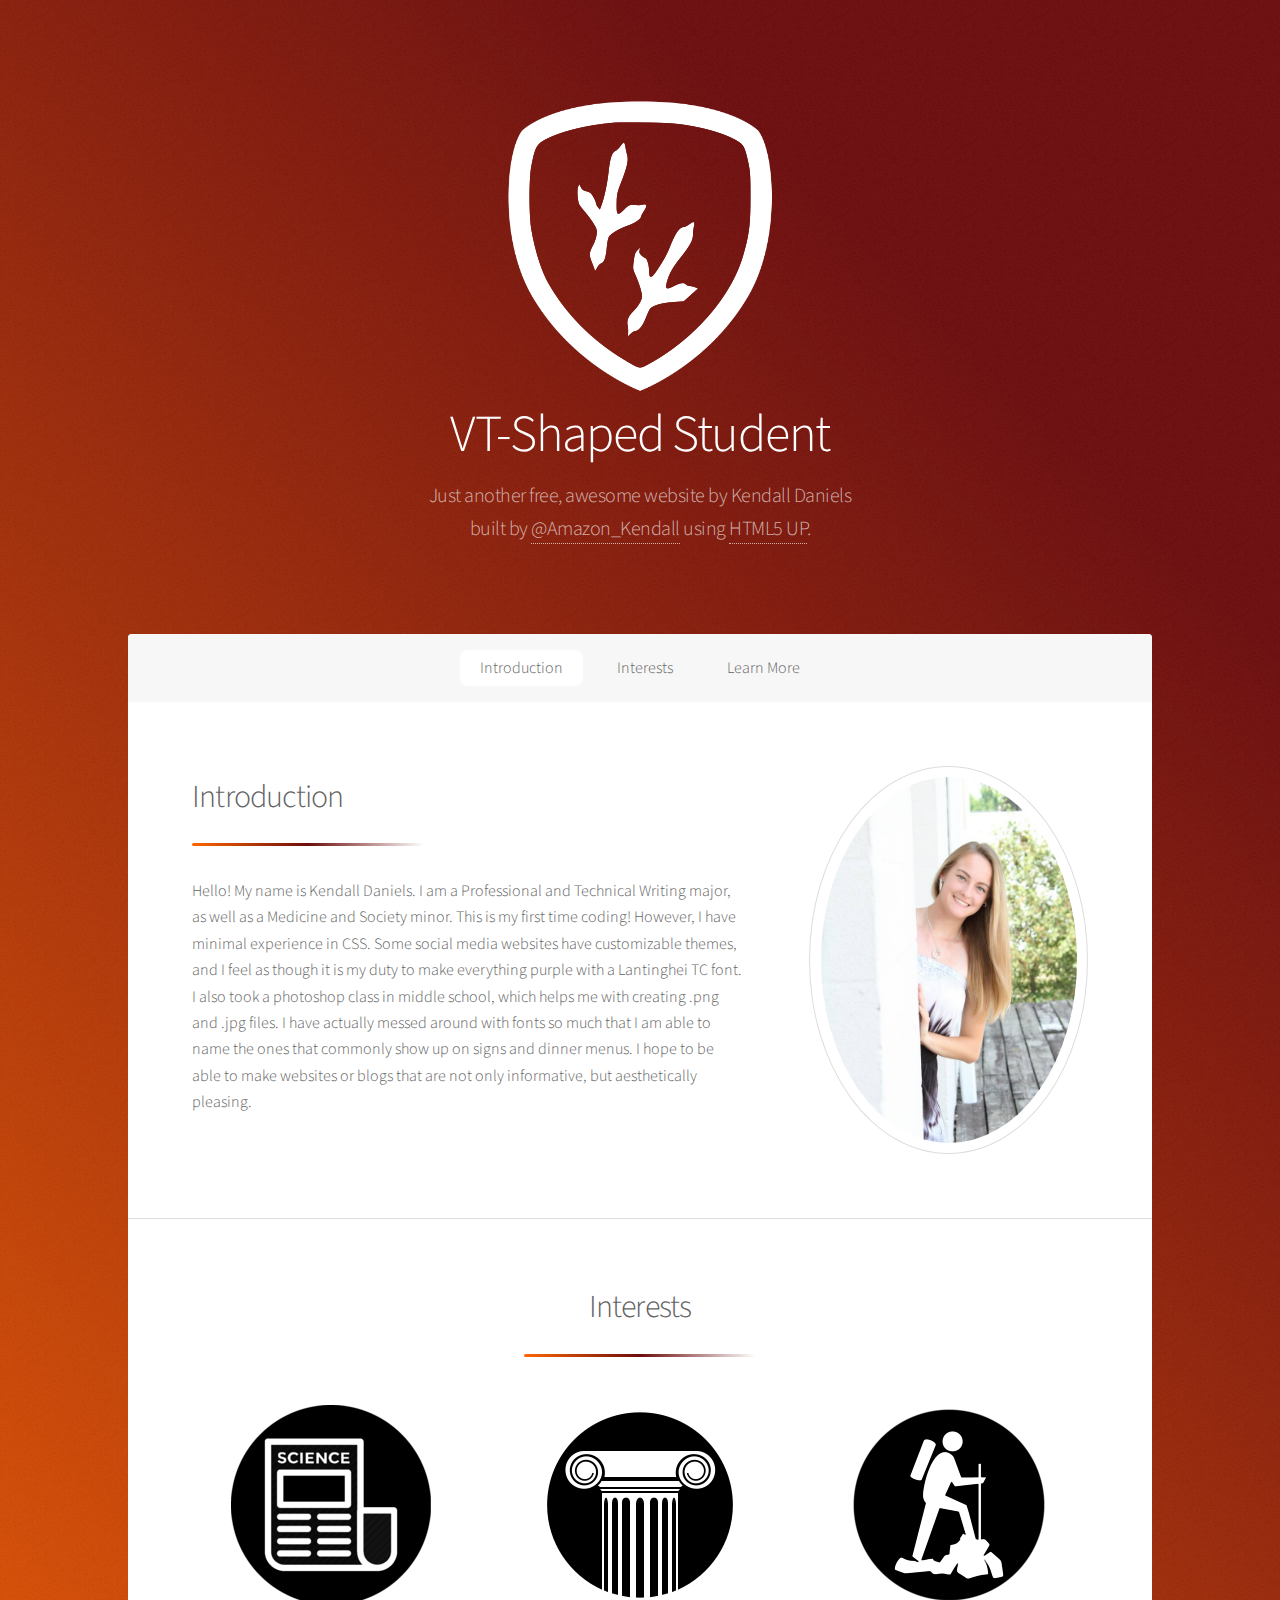
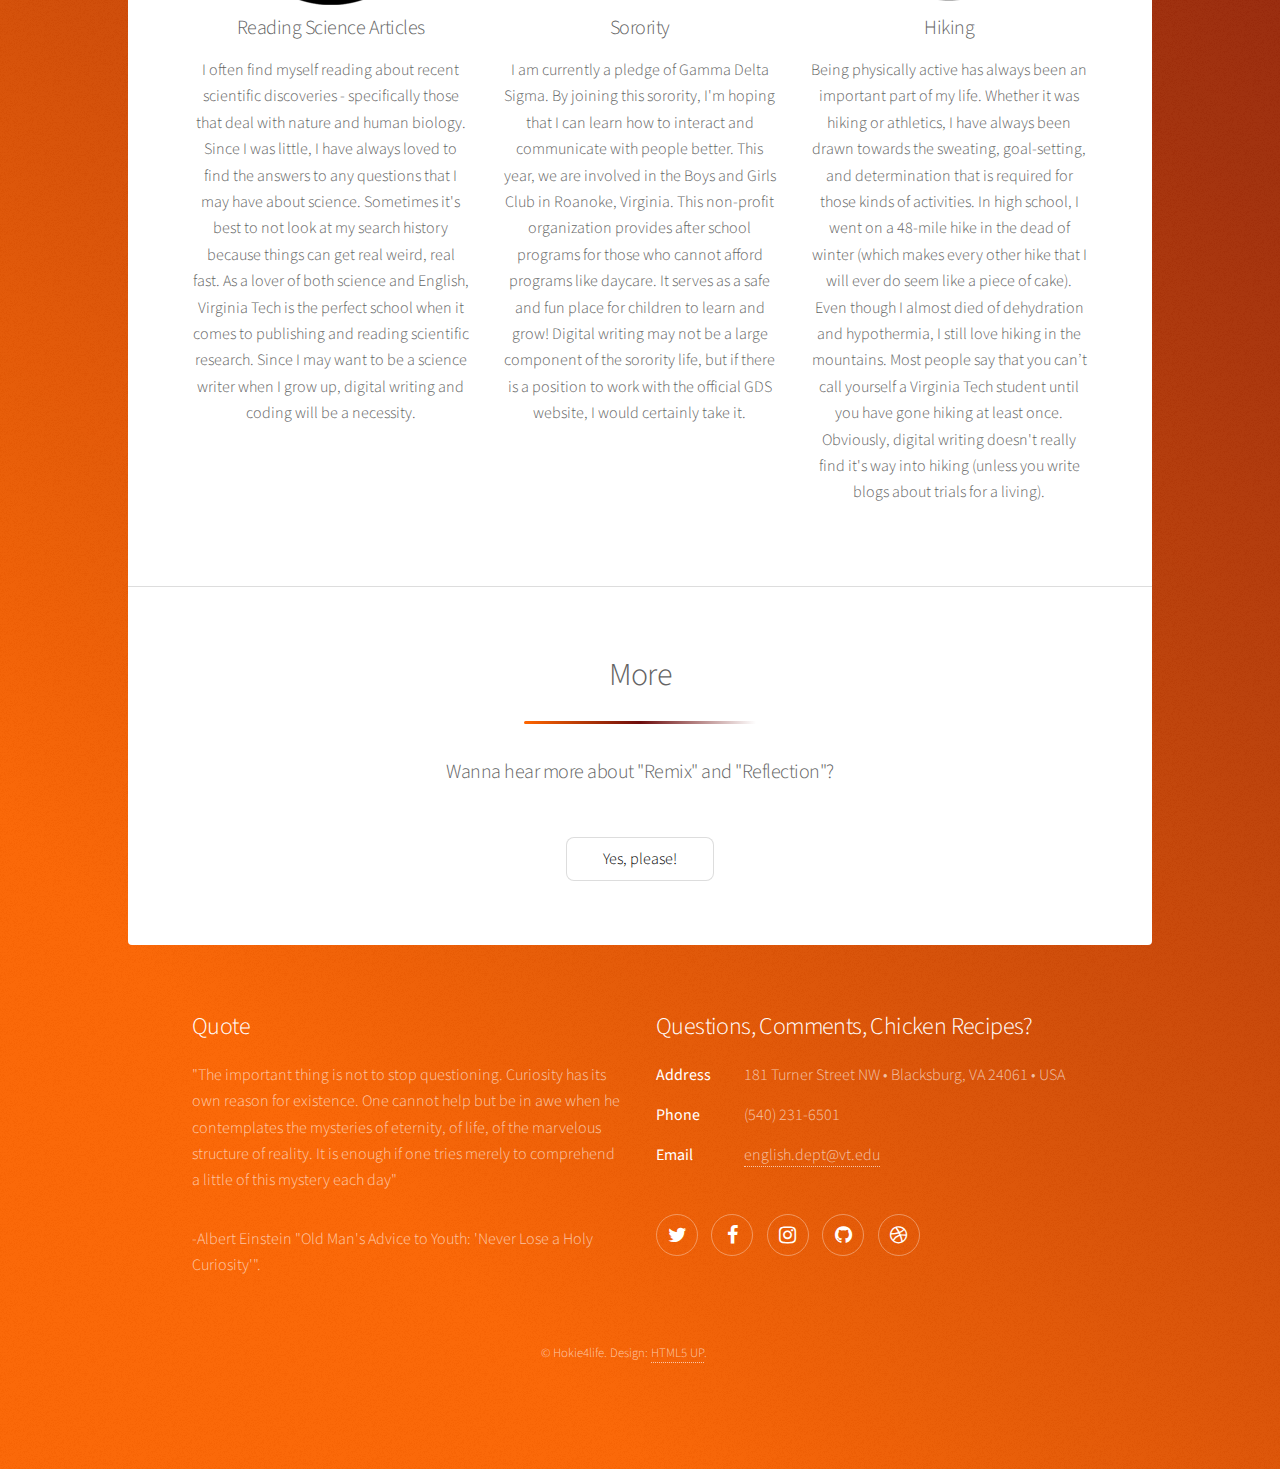
==== commit ad64b9ae: "GDS duh" ====
--- a/index.html
+++ b/index.html
@@ -68,7 +68,7 @@
 									<li>
 										<img src="greek.png"/>
 										<h3>Sorority</h3>
-										<p>I am currently a pledge of Delta Gamma Sigma. By joining this sorority, I'm hoping that I can learn how to interact and communicate with people better. This year, we are involved in the Boys and Girls Club in Roanoke, Virginia. This non-profit organization provides after school programs for those who cannot afford programs like daycare. It serves as a safe and fun place for children to learn and grow! Digital writing may not be a large component of the sorority life, but if there is a position to work with the official GDS website, I would certainly take it.</p>
+										<p>I am currently a pledge of Gamma Delta Sigma. By joining this sorority, I'm hoping that I can learn how to interact and communicate with people better. This year, we are involved in the Boys and Girls Club in Roanoke, Virginia. This non-profit organization provides after school programs for those who cannot afford programs like daycare. It serves as a safe and fun place for children to learn and grow! Digital writing may not be a large component of the sorority life, but if there is a position to work with the official GDS website, I would certainly take it.</p>
 									</li>
 									<li>
 										<img src="climbing.png"/>
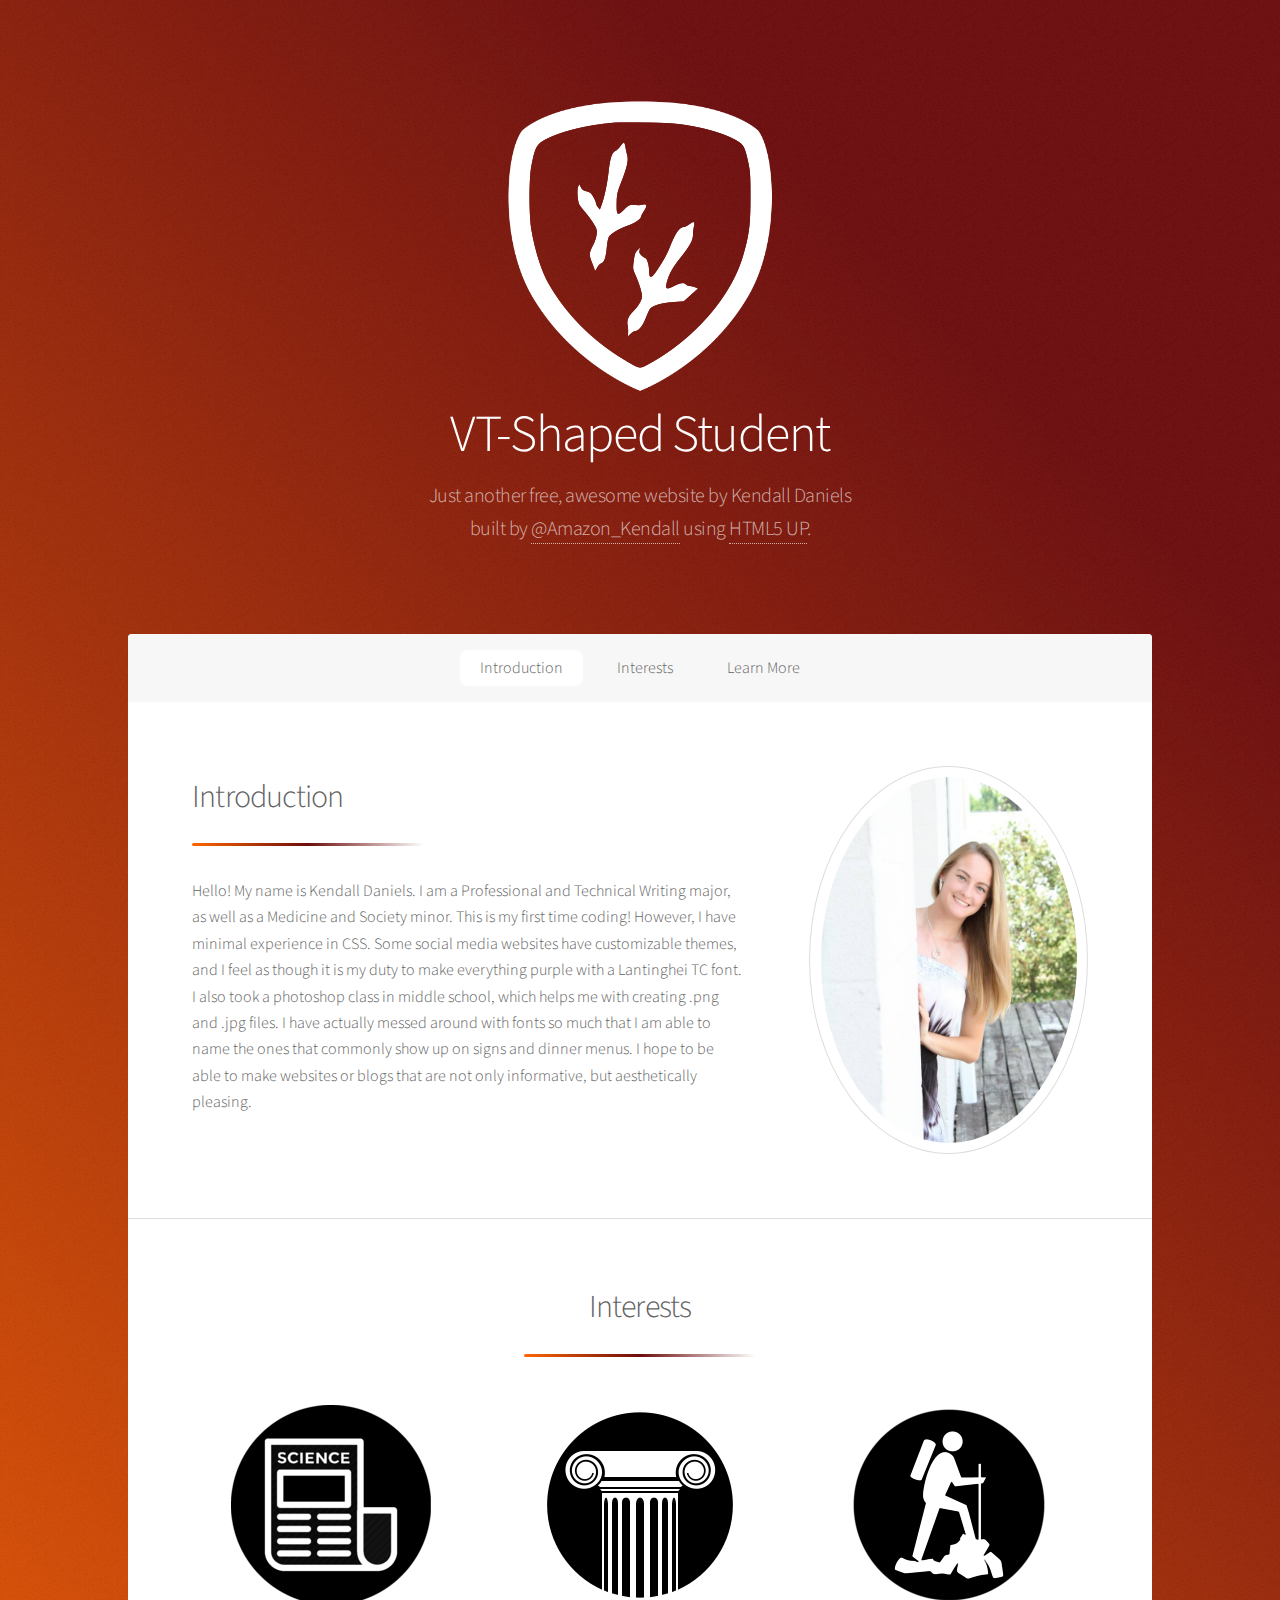
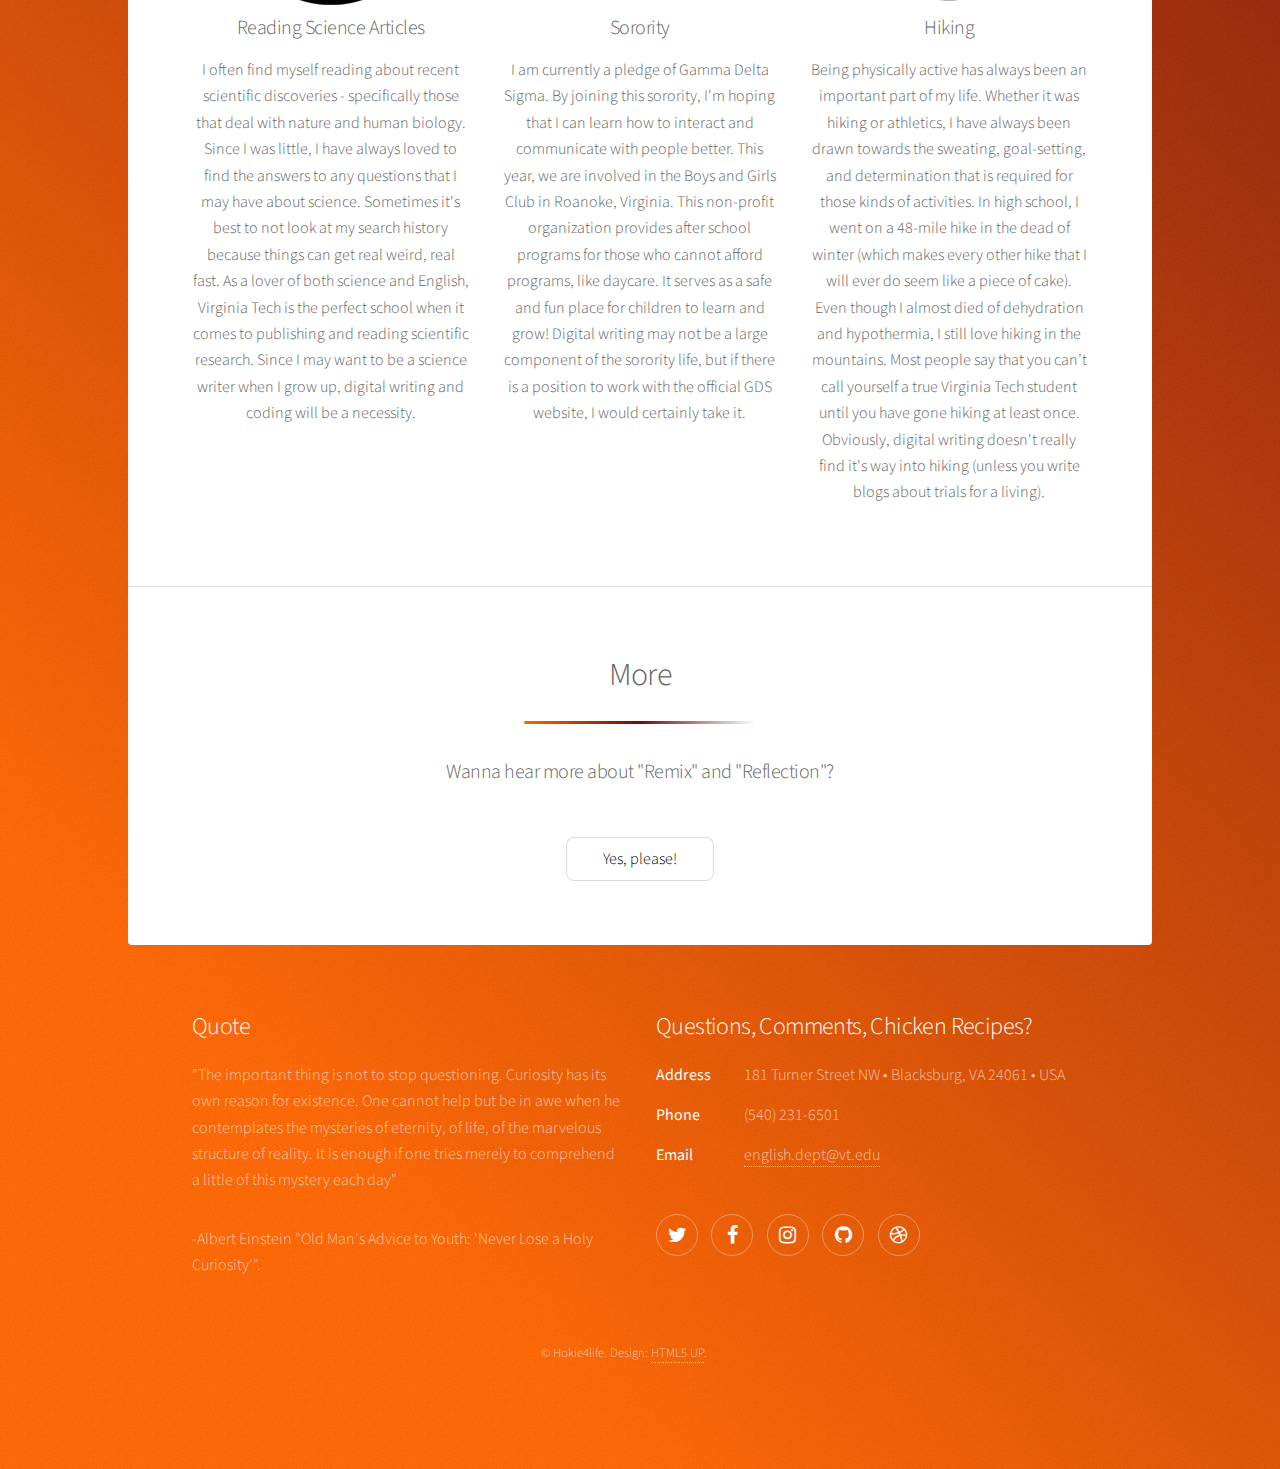
==== commit d8469b6b: "Spelling corrections" ====
--- a/index.html
+++ b/index.html
@@ -68,12 +68,12 @@
 									<li>
 										<img src="greek.png"/>
 										<h3>Sorority</h3>
-										<p>I am currently a pledge of Gamma Delta Sigma. By joining this sorority, I'm hoping that I can learn how to interact and communicate with people better. This year, we are involved in the Boys and Girls Club in Roanoke, Virginia. This non-profit organization provides after school programs for those who cannot afford programs like daycare. It serves as a safe and fun place for children to learn and grow! Digital writing may not be a large component of the sorority life, but if there is a position to work with the official GDS website, I would certainly take it.</p>
+										<p>I am currently a pledge of Gamma Delta Sigma. By joining this sorority, I'm hoping that I can learn how to interact and communicate with people better. This year, we are involved in the Boys and Girls Club in Roanoke, Virginia. This non-profit organization provides after school programs for those who cannot afford programs, like daycare. It serves as a safe and fun place for children to learn and grow! Digital writing may not be a large component of the sorority life, but if there is a position to work with the official GDS website, I would certainly take it.</p>
 									</li>
 									<li>
 										<img src="climbing.png"/>
 										<h3>Hiking</h3>
-										<p>Being physically active has always been an important part of my life. Whether it was hiking or athletics, I have always been drawn towards the sweating, goal-setting, and determination that is required for those kinds of activities. In high school, I went on a 48-mile hike in the dead of winter (which makes every other hike that I will ever do seem like a piece of cake). Even though I almost died of dehydration and hypothermia, I still love hiking in the mountains. Most people say that you can’t call yourself a Virginia Tech student until you have gone hiking at least once. Obviously, digital writing doesn't really find it's way into hiking (unless you write blogs about trials for a living). </p>
+										<p>Being physically active has always been an important part of my life. Whether it was hiking or athletics, I have always been drawn towards the sweating, goal-setting, and determination that is required for those kinds of activities. In high school, I went on a 48-mile hike in the dead of winter (which makes every other hike that I will ever do seem like a piece of cake). Even though I almost died of dehydration and hypothermia, I still love hiking in the mountains. Most people say that you can’t call yourself a true Virginia Tech student until you have gone hiking at least once. Obviously, digital writing doesn't really find it's way into hiking (unless you write blogs about trials for a living). </p>
 									</li>
 								</ul>
 								<footer class="major">
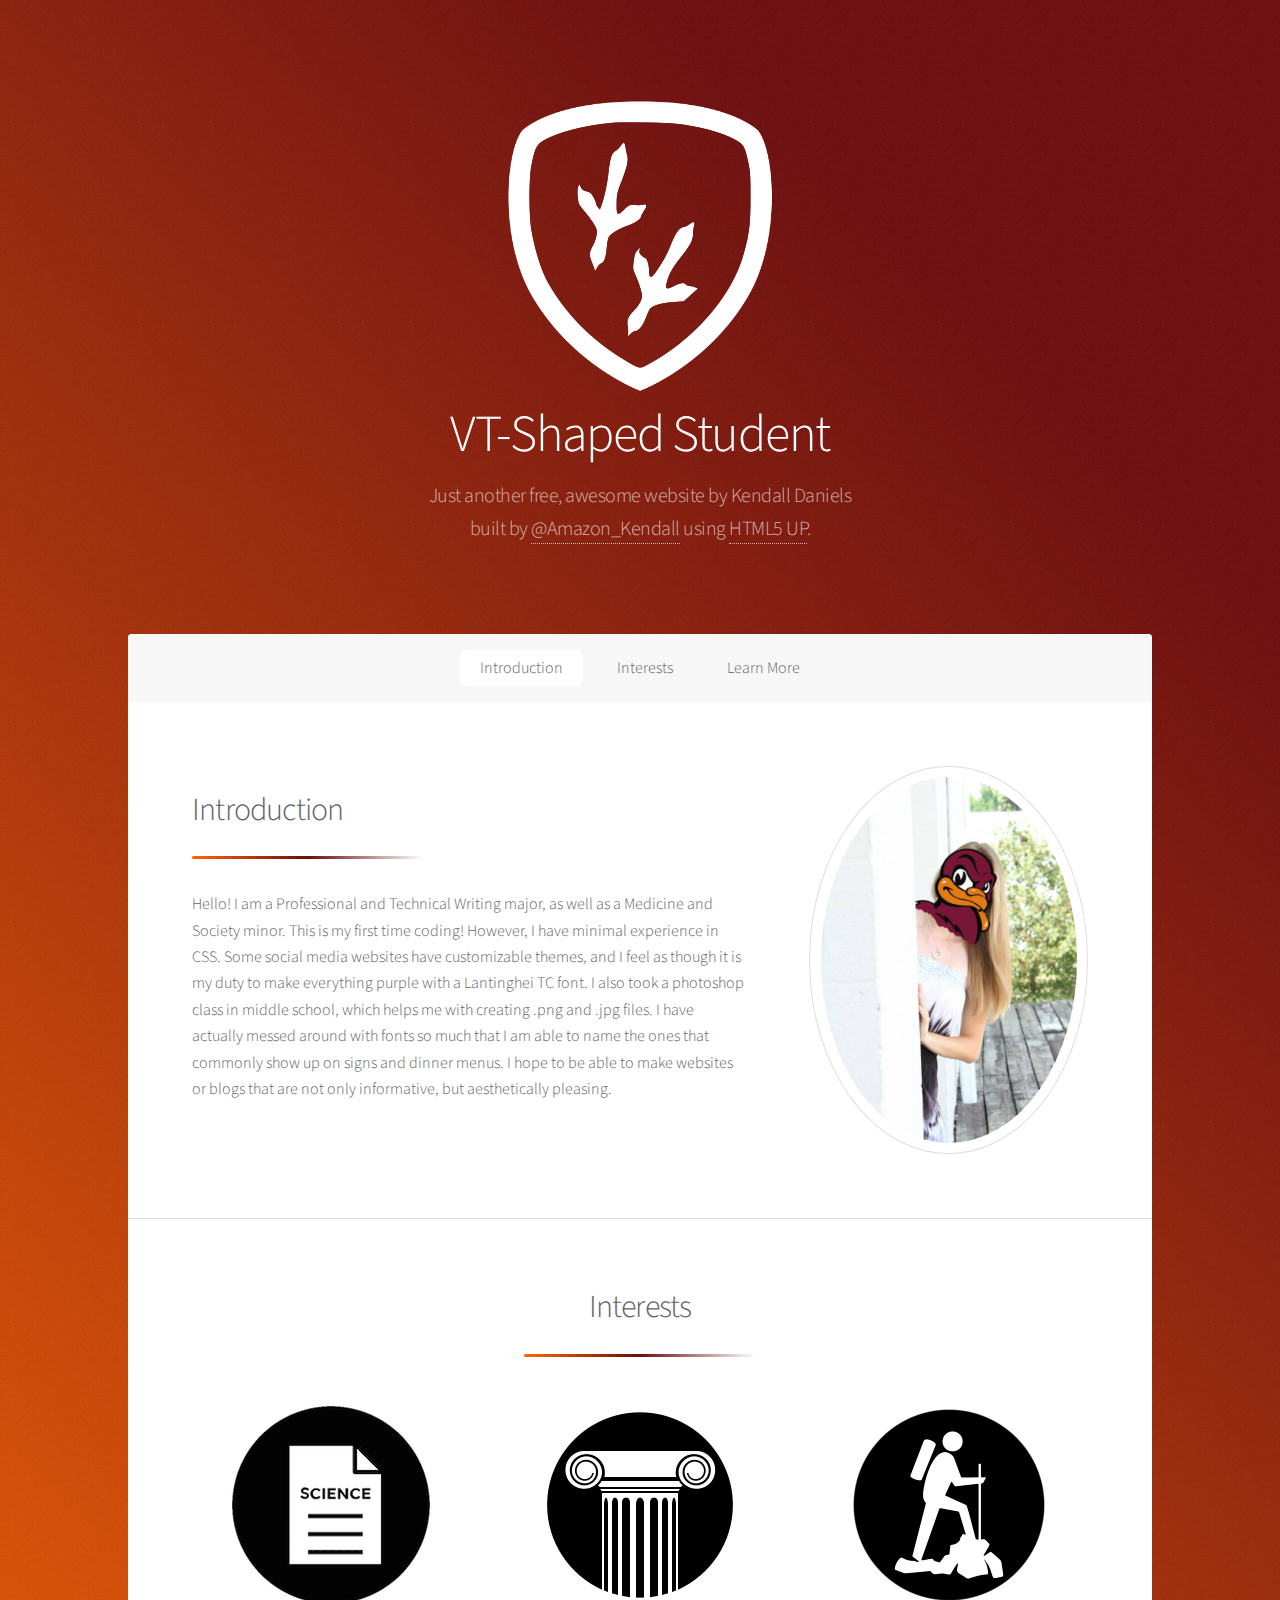
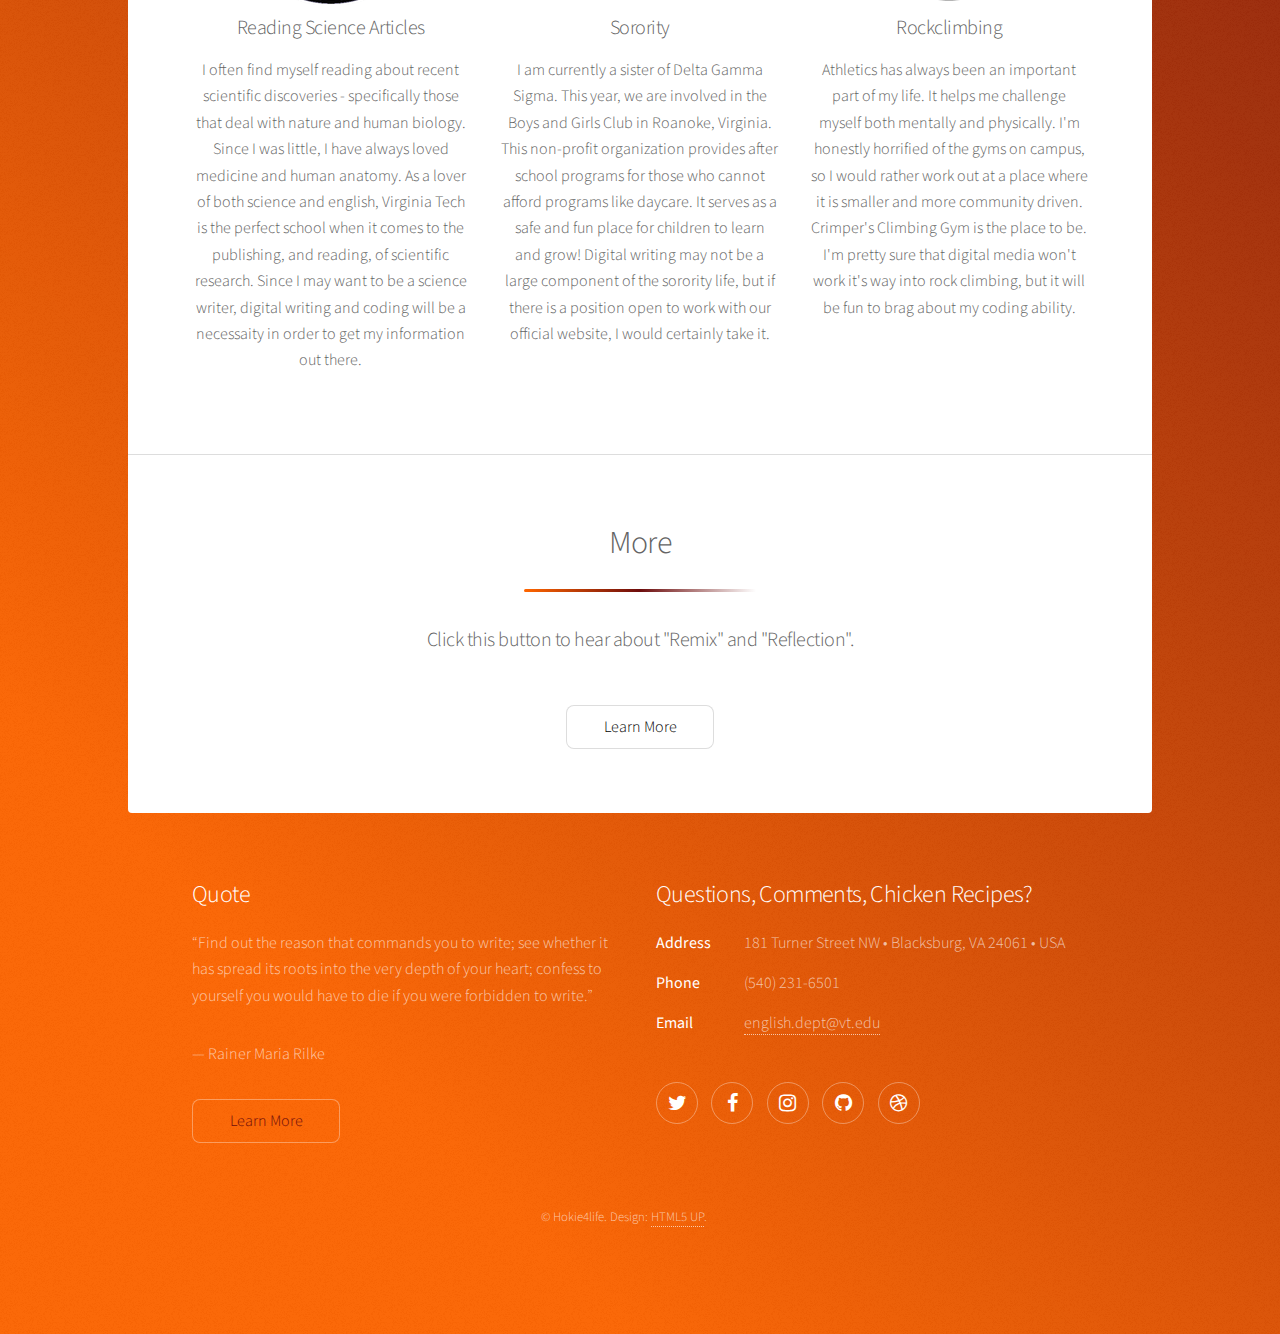
==== commit 3cb2d4c5: "Added pages for Video, Podcast, and Design" ====
--- a/index.html
+++ b/index.html
@@ -46,7 +46,7 @@
 										<header class="major">
 											<h2>Introduction</h2>
 										</header>
-										<p>Hello! My name is Kendall Daniels. I am a Professional and Technical Writing major, as well as a Medicine and Society minor. This is my first time coding! However, I have minimal experience in CSS. Some social media websites have customizable themes, and I feel as though it is my duty to make everything purple with a Lantinghei TC font. I also took a photoshop class in middle school, which helps me with creating .png and .jpg files. I have actually messed around with fonts so much that I am able to name the ones that commonly show up on signs and dinner menus. I hope to be able to make websites or blogs that are not only informative, but aesthetically pleasing. </p>
+										<p>Hello! I am a Professional and Technical Writing major, as well as a Medicine and Society minor. This is my first time coding! However, I have minimal experience in CSS. Some social media websites have customizable themes, and I feel as though it is my duty to make everything purple with a Lantinghei TC font. I also took a photoshop class in middle school, which helps me with creating .png and .jpg files. I have actually messed around with fonts so much that I am able to name the ones that commonly show up on signs and dinner menus. I hope to be able to make websites or blogs that are not only informative, but aesthetically pleasing. </p>
 										<ul class="actions">
 										</ul>
 									</div>
@@ -63,17 +63,17 @@
 									<li>
 										<img src="science.png"/>
 										<h3>Reading Science Articles</h3>
-										<p>I often find myself reading about recent scientific discoveries - specifically those that deal with nature and human biology. Since I was little, I have always loved to find the answers to any questions that I may have about science. Sometimes it's best to not look at my search history because things can get real weird, real fast. As a lover of both science and English, Virginia Tech is the perfect school when it comes to publishing and reading scientific research. Since I may want to be a science writer when I grow up, digital writing and coding will be a necessity.</p>
+										<p>I often find myself reading about recent scientific discoveries - specifically those that deal with nature and human biology. Since I was little, I have always loved medicine and human anatomy. As a lover of both science and english, Virginia Tech is the perfect school when it comes to the publishing, and reading, of scientific research. Since I may want to be a science writer, digital writing and coding will be a necessaity in order to get my information out there.</p>
 									</li>
 									<li>
 										<img src="greek.png"/>
 										<h3>Sorority</h3>
-										<p>I am currently a pledge of Gamma Delta Sigma. By joining this sorority, I'm hoping that I can learn how to interact and communicate with people better. This year, we are involved in the Boys and Girls Club in Roanoke, Virginia. This non-profit organization provides after school programs for those who cannot afford programs, like daycare. It serves as a safe and fun place for children to learn and grow! Digital writing may not be a large component of the sorority life, but if there is a position to work with the official GDS website, I would certainly take it.</p>
+										<p>I am currently a sister of Delta Gamma Sigma. This year, we are involved in the Boys and Girls Club in Roanoke, Virginia. This non-profit organization provides after school programs for those who cannot afford programs like daycare. It serves as a safe and fun place for children to learn and grow! Digital writing may not be a large component of the sorority life, but if there is a position open to work with our official website, I would certainly take it.</p>
 									</li>
 									<li>
 										<img src="climbing.png"/>
-										<h3>Hiking</h3>
-										<p>Being physically active has always been an important part of my life. Whether it was hiking or athletics, I have always been drawn towards the sweating, goal-setting, and determination that is required for those kinds of activities. In high school, I went on a 48-mile hike in the dead of winter (which makes every other hike that I will ever do seem like a piece of cake). Even though I almost died of dehydration and hypothermia, I still love hiking in the mountains. Most people say that you can’t call yourself a true Virginia Tech student until you have gone hiking at least once. Obviously, digital writing doesn't really find it's way into hiking (unless you write blogs about trials for a living). </p>
+										<h3>Rockclimbing</h3>
+										<p>Athletics has always been an important part of my life. It helps me challenge myself both mentally and physically. I'm honestly horrified of the gyms on campus, so I would rather work out at a place where it is smaller and more community driven. Crimper's Climbing Gym is the place to be. I'm pretty sure that digital media won't work it's way into rock climbing, but it will be fun to brag about my coding ability.</p>
 									</li>
 								</ul>
 								<footer class="major">
@@ -86,12 +86,12 @@
 							<section id="cta" class="main special">
 								<header class="major">
 									<h2>More</h2>
-									<p>Wanna hear more about "Remix" and "Reflection"?</p>
+									<p>Click this button to hear about "Remix" and "Reflection".</p>
 								</header>
 								<footer class="major">
 									<ul class="actions">
 
-										<li><a href="generic.html" class="button">Yes, please!</a></li>
+										<li><a href="generic.html" class="button">Learn More</a></li>
 									</ul>
 								</footer>
 							</section>
@@ -102,9 +102,10 @@
 					<footer id="footer">
 						<section>
 							<h2>Quote</h2>
-							<p>"The important thing is not to stop questioning. Curiosity has its own reason for existence. One cannot help but be in awe when he contemplates the mysteries of eternity, of life, of the marvelous structure of reality. It is enough if one tries merely to comprehend a little of this mystery each day"</p>
-								<p> -Albert Einstein "Old Man's Advice to Youth: 'Never Lose a Holy Curiosity'".</p>
+							<p>“Find out the reason that commands you to write; see whether it has spread its roots into the very depth of your heart; confess to yourself you would have to die if you were forbidden to write.”</p>
+								<p> ― Rainer Maria Rilke</p>
 							<ul class="actions">
+								<li><a href="generic.html" class="button">Learn More</a></li>
 							</ul>
 						</section>
 						<section>
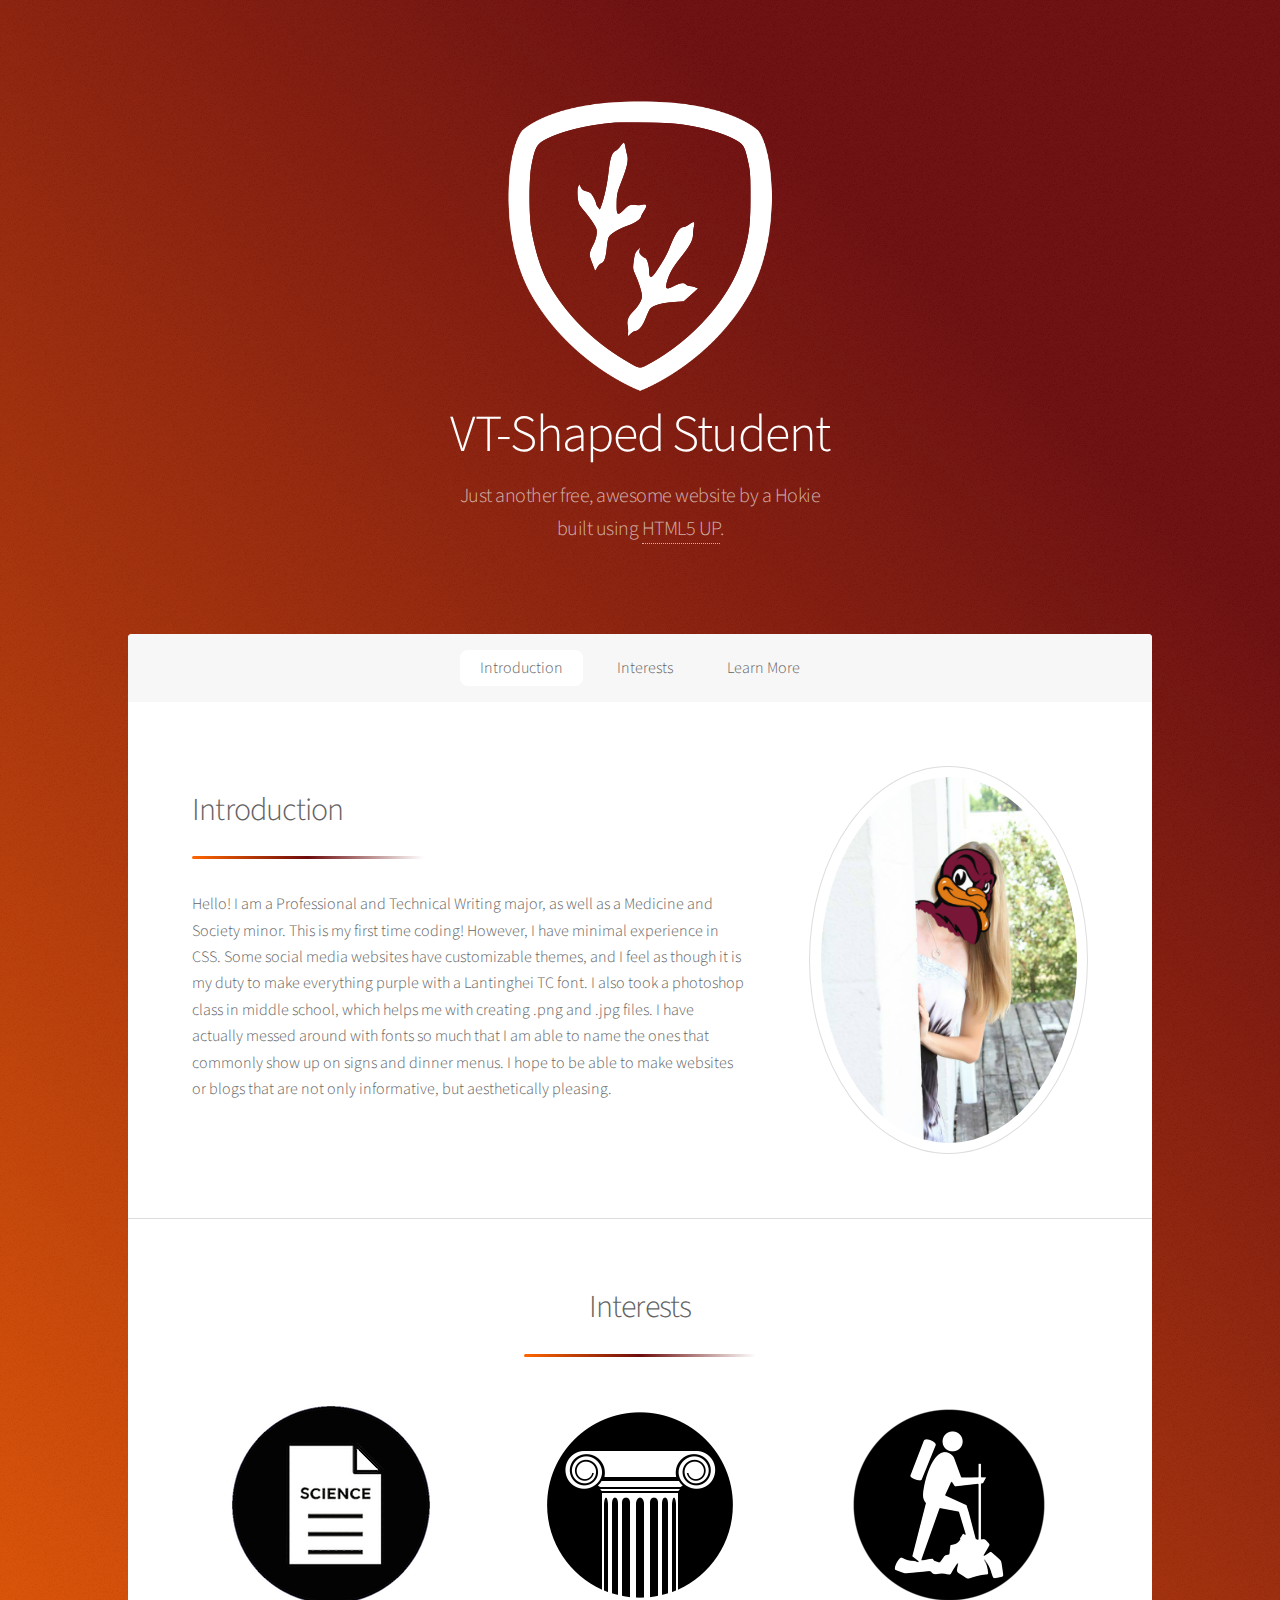
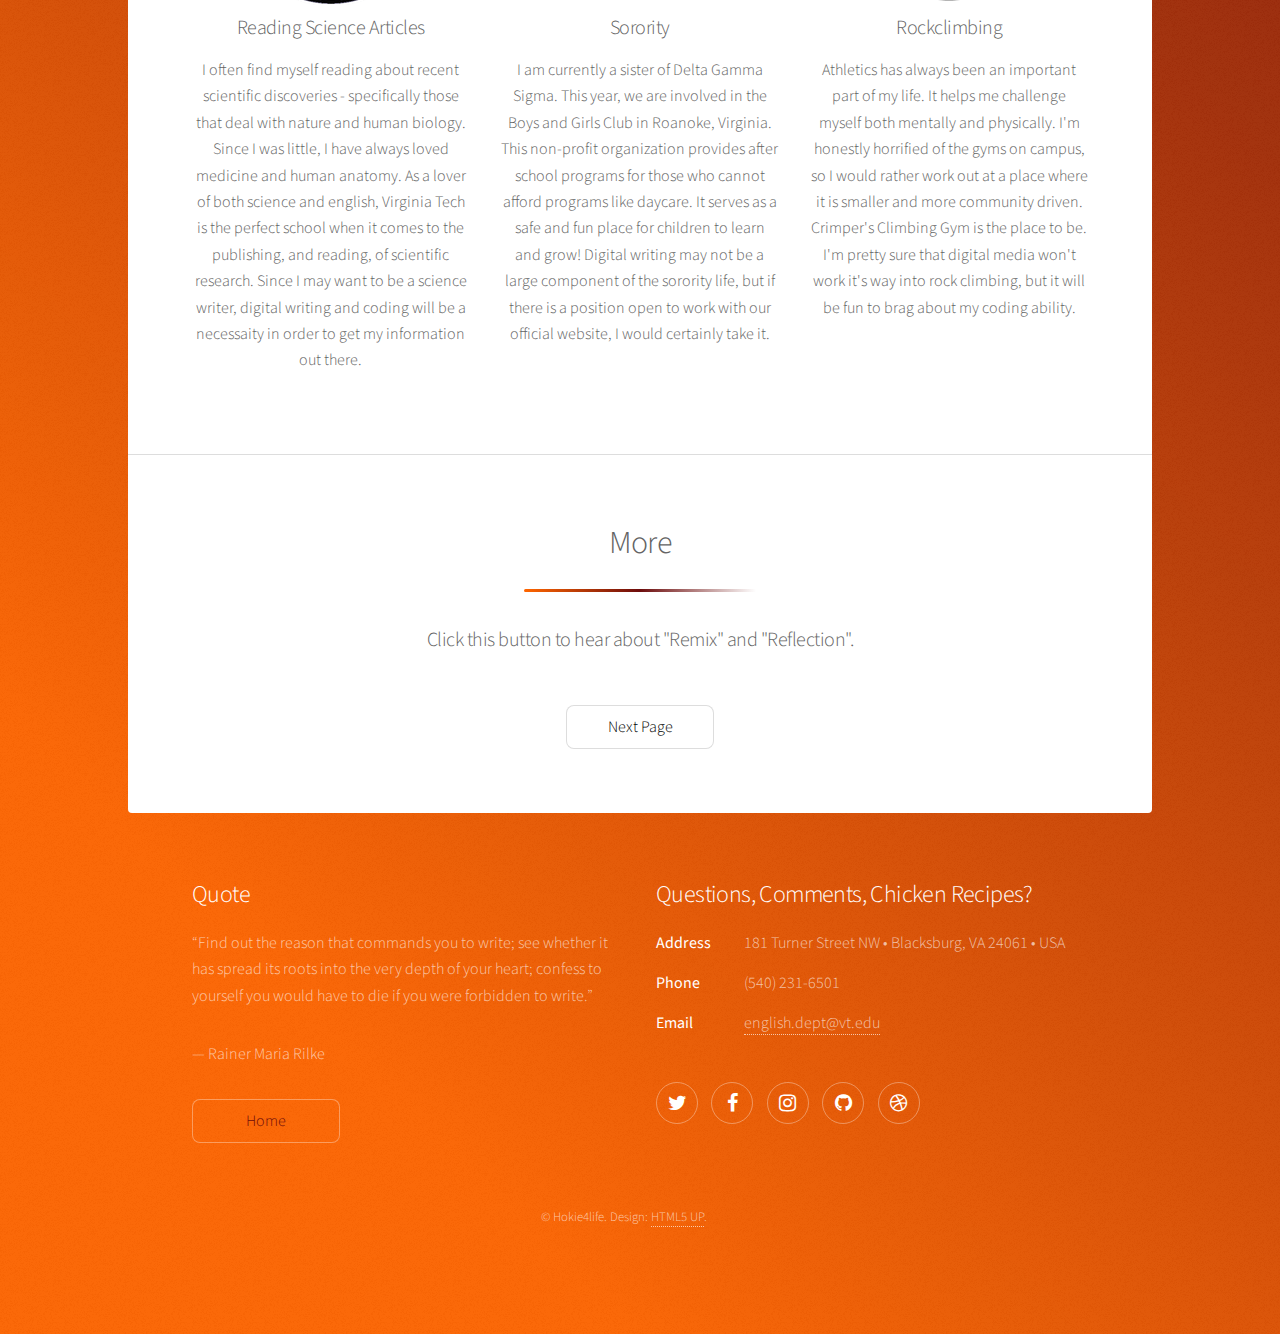
==== commit ebd809ff: "changes to folder" ====
--- a/index.html
+++ b/index.html
@@ -23,8 +23,8 @@
 					<header id="header" class="alt">
 						<img src="feet.png"/>
 						<h1>VT-Shaped Student</h1>
-						<p>Just another free, awesome website by Kendall Daniels<br />
-						built by <a href="https://twitter.com/Amazon_Kendall">@Amazon_Kendall</a> using <a href="https://html5up.net">HTML5 UP</a>.</p>
+						<p>Just another free, awesome website by a Hokie <br/>
+						built using <a href="https://html5up.net">HTML5 UP</a>.</p>
 					</header>
 
 				<!-- Nav -->
@@ -91,7 +91,7 @@
 								<footer class="major">
 									<ul class="actions">
 
-										<li><a href="generic.html" class="button">Learn More</a></li>
+										<li><a href="page1.html" class="button">Next Page</a></li>
 									</ul>
 								</footer>
 							</section>
@@ -105,7 +105,7 @@
 							<p>“Find out the reason that commands you to write; see whether it has spread its roots into the very depth of your heart; confess to yourself you would have to die if you were forbidden to write.”</p>
 								<p> ― Rainer Maria Rilke</p>
 							<ul class="actions">
-								<li><a href="generic.html" class="button">Learn More</a></li>
+								<li><a href="home.html" class="button">Home</a></li>
 							</ul>
 						</section>
 						<section>
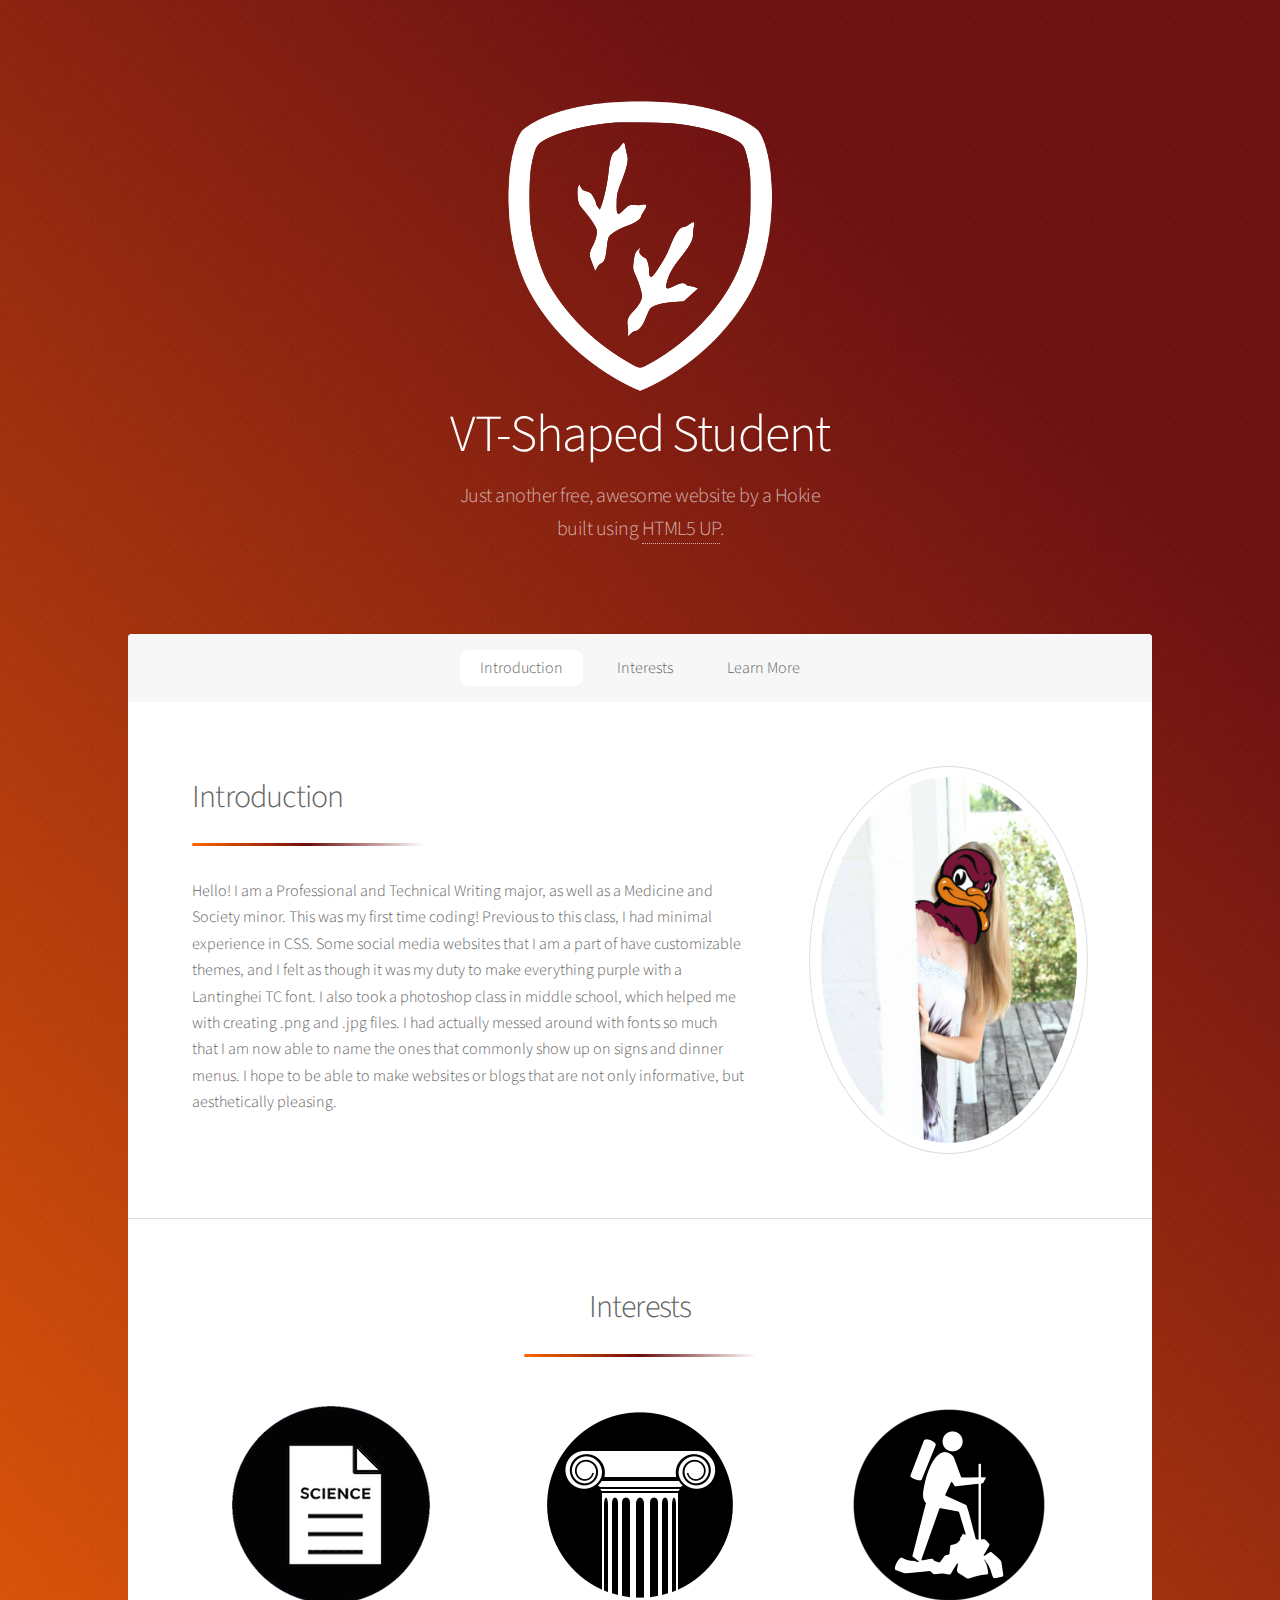
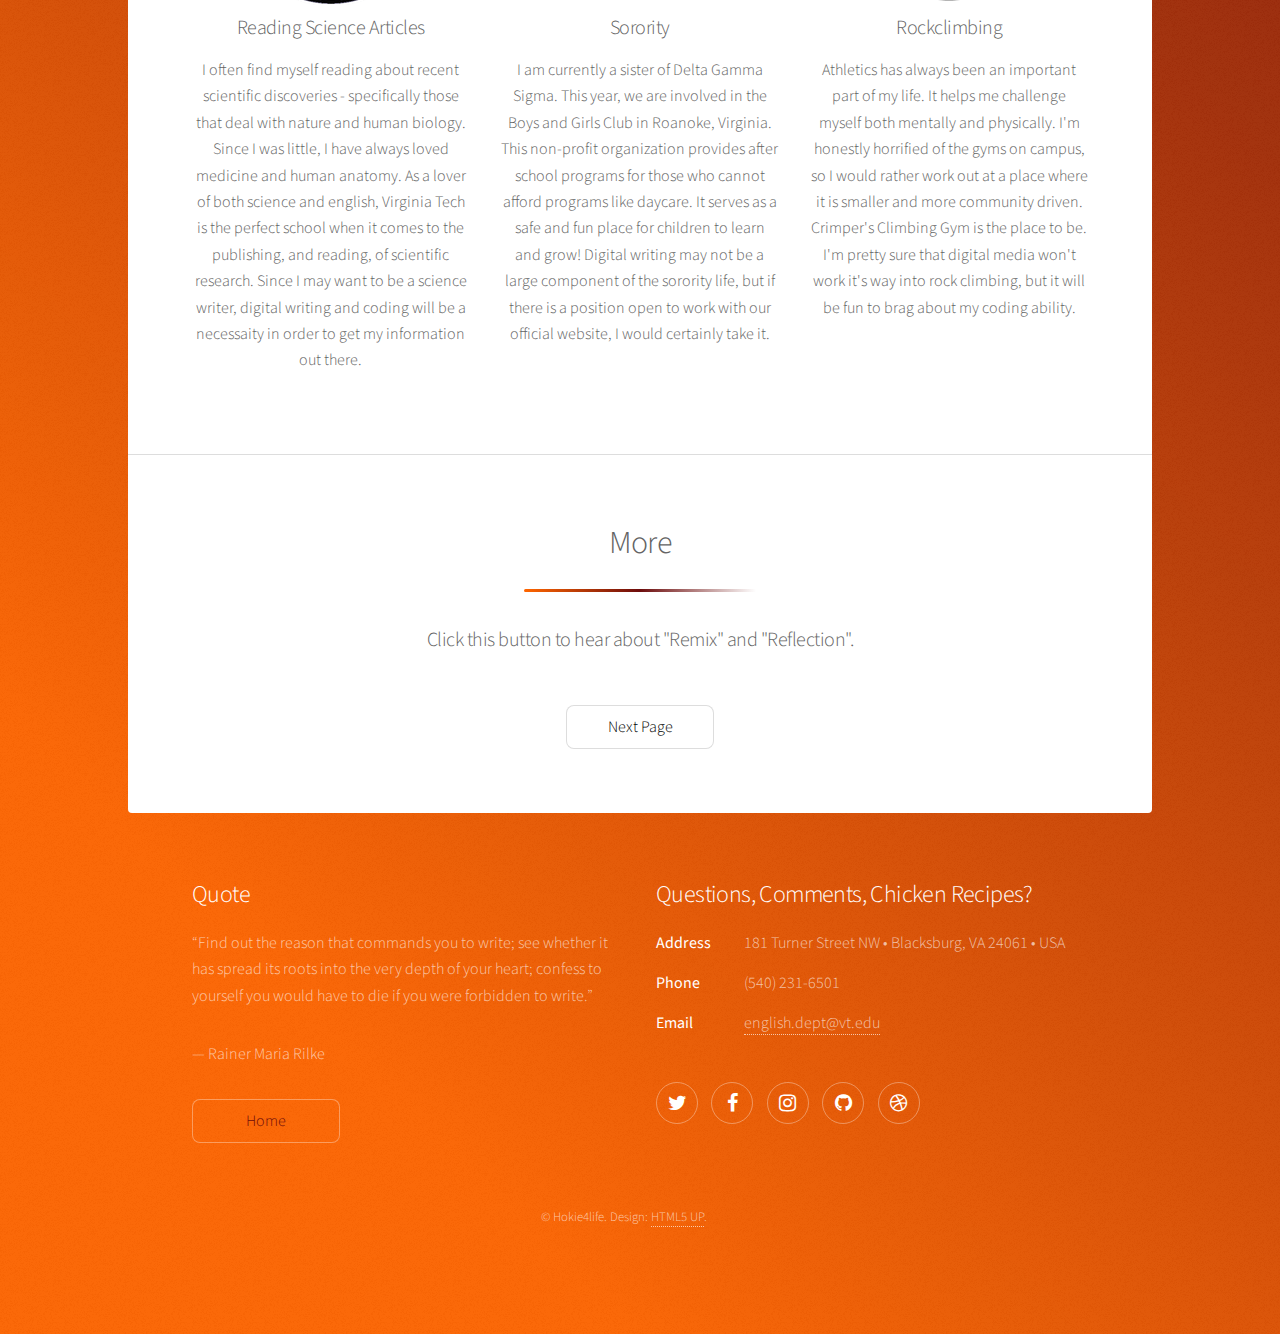
==== commit 46ef140b: "Page 1 and 2 update" ====
--- a/index.html
+++ b/index.html
@@ -46,7 +46,7 @@
 										<header class="major">
 											<h2>Introduction</h2>
 										</header>
-										<p>Hello! I am a Professional and Technical Writing major, as well as a Medicine and Society minor. This is my first time coding! However, I have minimal experience in CSS. Some social media websites have customizable themes, and I feel as though it is my duty to make everything purple with a Lantinghei TC font. I also took a photoshop class in middle school, which helps me with creating .png and .jpg files. I have actually messed around with fonts so much that I am able to name the ones that commonly show up on signs and dinner menus. I hope to be able to make websites or blogs that are not only informative, but aesthetically pleasing. </p>
+										<p>Hello! I am a Professional and Technical Writing major, as well as a Medicine and Society minor. This was my first time coding! Previous to this class, I had minimal experience in CSS. Some social media websites that I am a part of have customizable themes, and I felt as though it was my duty to make everything purple with a Lantinghei TC font. I also took a photoshop class in middle school, which helped me with creating .png and .jpg files. I had actually messed around with fonts so much that I am now able to name the ones that commonly show up on signs and dinner menus. I hope to be able to make websites or blogs that are not only informative, but aesthetically pleasing. </p>
 										<ul class="actions">
 										</ul>
 									</div>
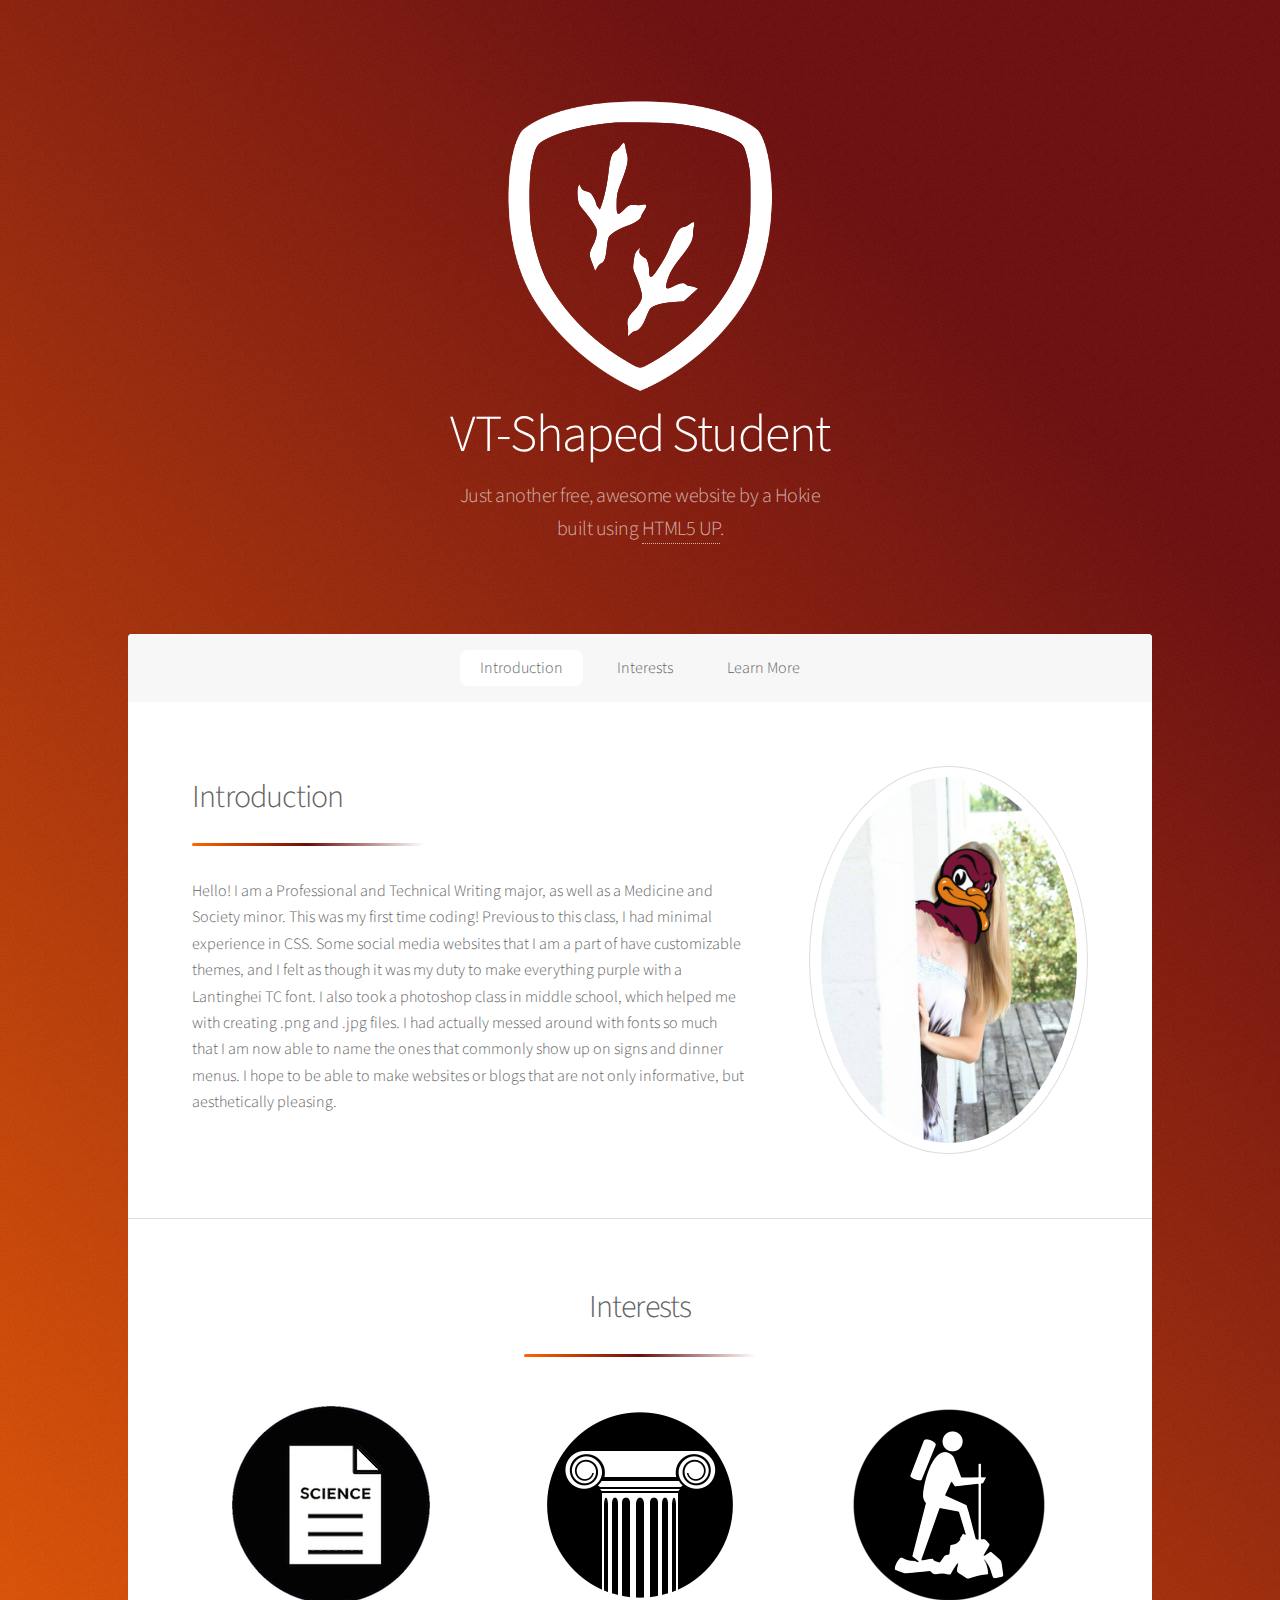
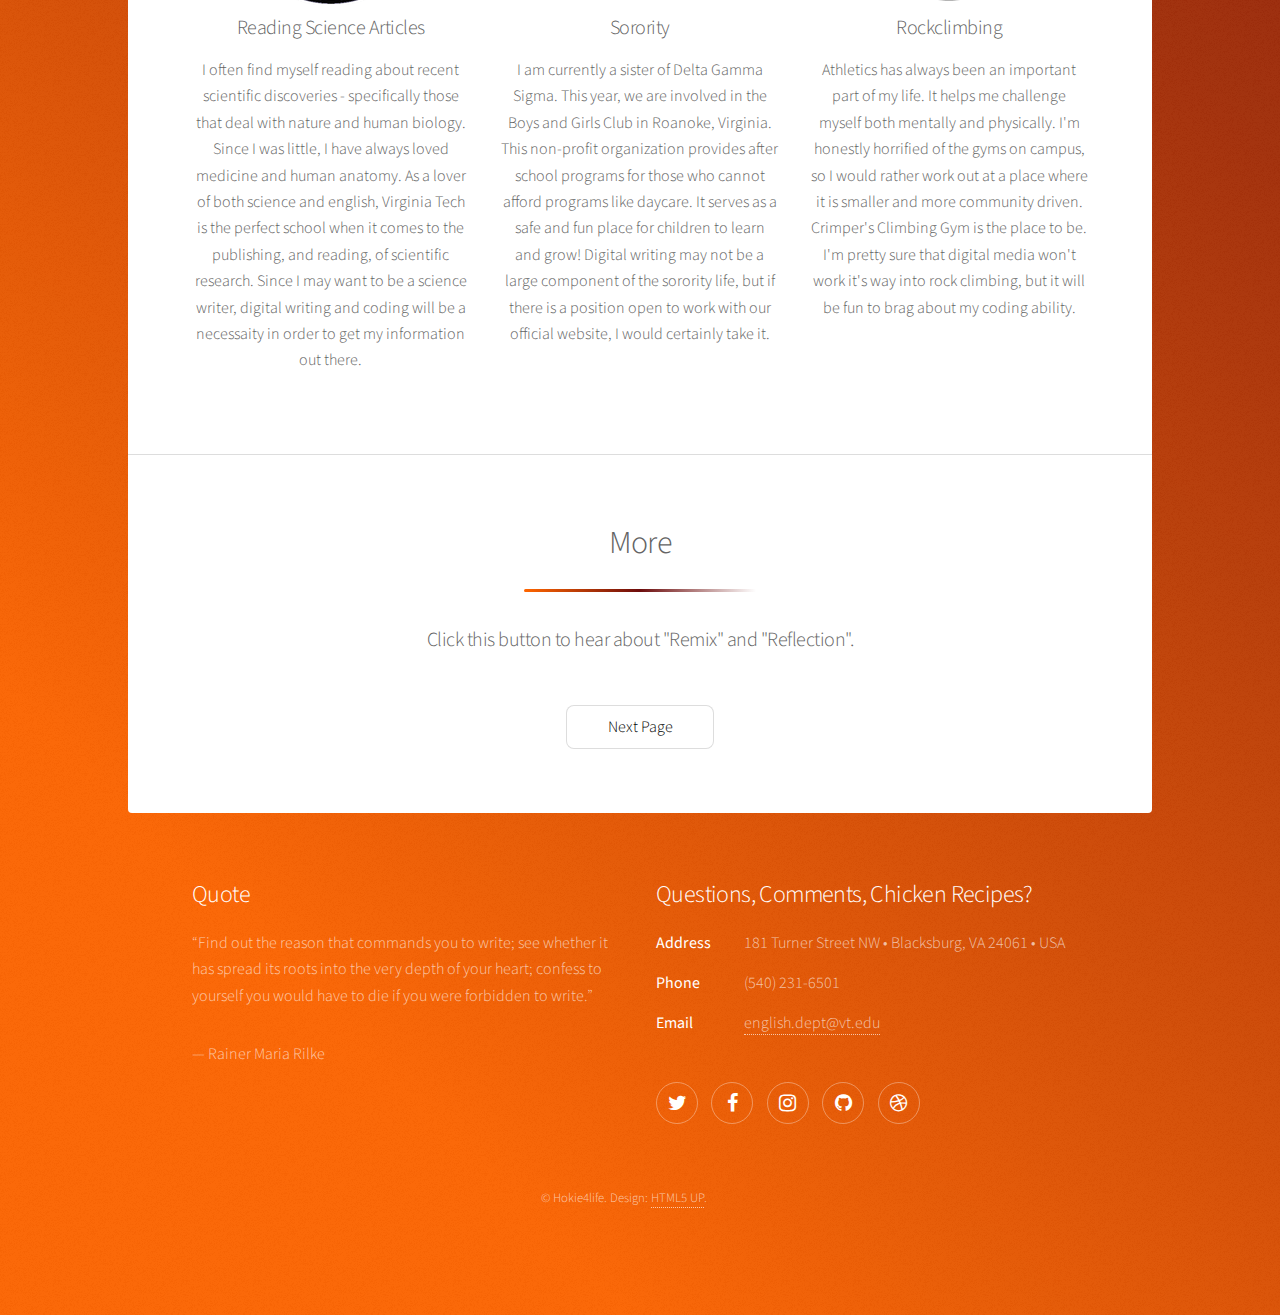
==== commit 12d725da: "remove home button on index" ====
--- a/index.html
+++ b/index.html
@@ -104,9 +104,6 @@
 							<h2>Quote</h2>
 							<p>“Find out the reason that commands you to write; see whether it has spread its roots into the very depth of your heart; confess to yourself you would have to die if you were forbidden to write.”</p>
 								<p> ― Rainer Maria Rilke</p>
-							<ul class="actions">
-								<li><a href="home.html" class="button">Home</a></li>
-							</ul>
 						</section>
 						<section>
 							<h2>Questions, Comments, Chicken Recipes?</h2>
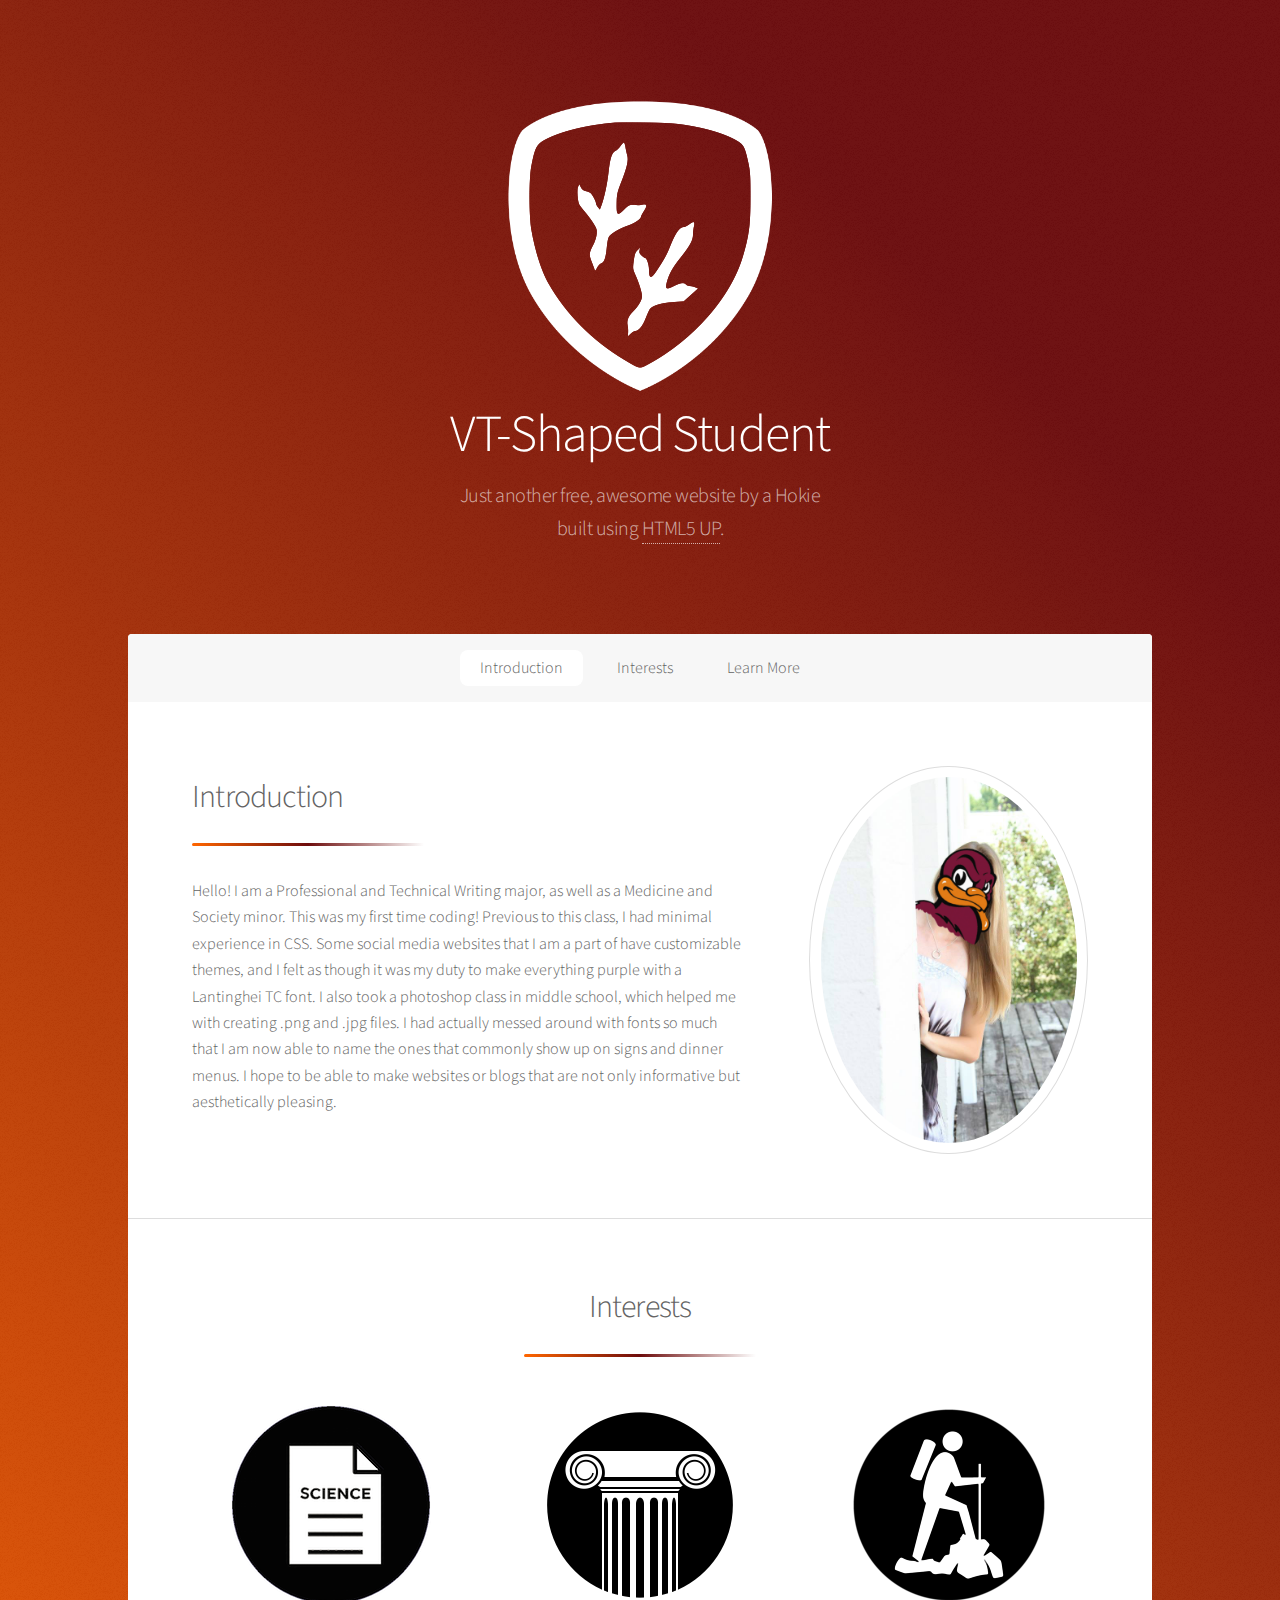
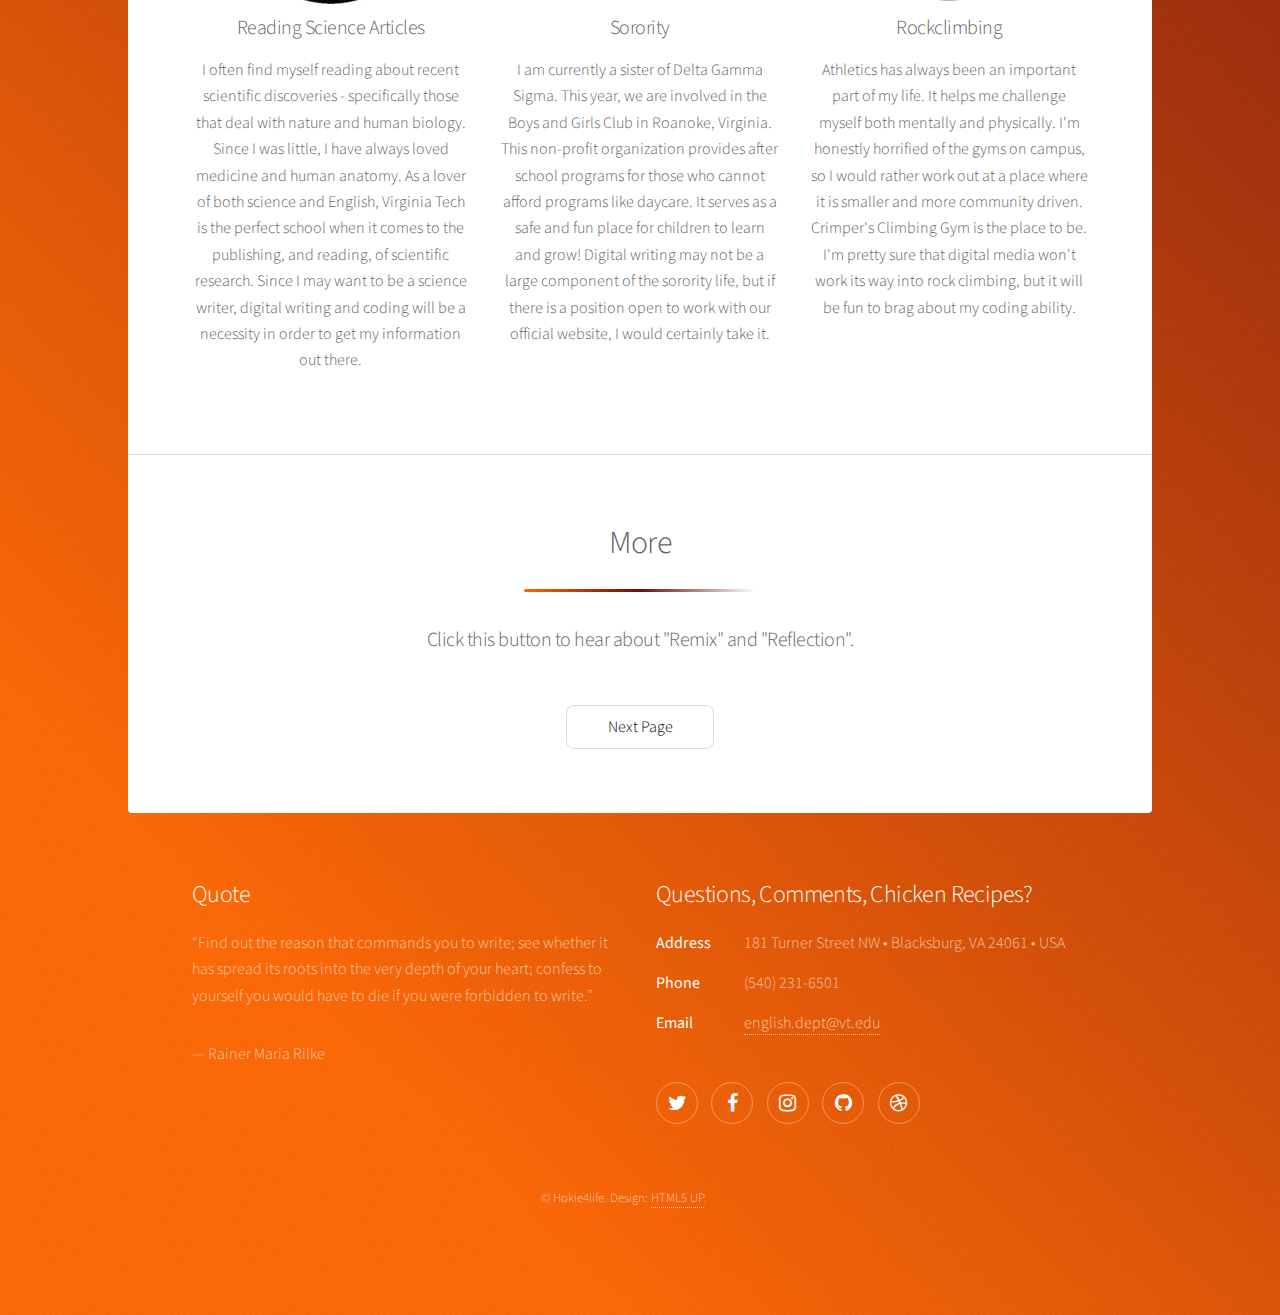
==== commit fd3e7c10: "Addition on some paragraphs" ====
--- a/index.html
+++ b/index.html
@@ -46,7 +46,7 @@
 										<header class="major">
 											<h2>Introduction</h2>
 										</header>
-										<p>Hello! I am a Professional and Technical Writing major, as well as a Medicine and Society minor. This was my first time coding! Previous to this class, I had minimal experience in CSS. Some social media websites that I am a part of have customizable themes, and I felt as though it was my duty to make everything purple with a Lantinghei TC font. I also took a photoshop class in middle school, which helped me with creating .png and .jpg files. I had actually messed around with fonts so much that I am now able to name the ones that commonly show up on signs and dinner menus. I hope to be able to make websites or blogs that are not only informative, but aesthetically pleasing. </p>
+										<p>Hello! I am a Professional and Technical Writing major, as well as a Medicine and Society minor. This was my first time coding! Previous to this class, I had minimal experience in CSS. Some social media websites that I am a part of have customizable themes, and I felt as though it was my duty to make everything purple with a Lantinghei TC font. I also took a photoshop class in middle school, which helped me with creating .png and .jpg files. I had actually messed around with fonts so much that I am now able to name the ones that commonly show up on signs and dinner menus. I hope to be able to make websites or blogs that are not only informative but aesthetically pleasing. </p>
 										<ul class="actions">
 										</ul>
 									</div>
@@ -63,7 +63,7 @@
 									<li>
 										<img src="science.png"/>
 										<h3>Reading Science Articles</h3>
-										<p>I often find myself reading about recent scientific discoveries - specifically those that deal with nature and human biology. Since I was little, I have always loved medicine and human anatomy. As a lover of both science and english, Virginia Tech is the perfect school when it comes to the publishing, and reading, of scientific research. Since I may want to be a science writer, digital writing and coding will be a necessaity in order to get my information out there.</p>
+										<p>I often find myself reading about recent scientific discoveries - specifically those that deal with nature and human biology. Since I was little, I have always loved medicine and human anatomy. As a lover of both science and English, Virginia Tech is the perfect school when it comes to the publishing, and reading, of scientific research. Since I may want to be a science writer, digital writing and coding will be a necessity in order to get my information out there.</p>
 									</li>
 									<li>
 										<img src="greek.png"/>
@@ -73,7 +73,7 @@
 									<li>
 										<img src="climbing.png"/>
 										<h3>Rockclimbing</h3>
-										<p>Athletics has always been an important part of my life. It helps me challenge myself both mentally and physically. I'm honestly horrified of the gyms on campus, so I would rather work out at a place where it is smaller and more community driven. Crimper's Climbing Gym is the place to be. I'm pretty sure that digital media won't work it's way into rock climbing, but it will be fun to brag about my coding ability.</p>
+										<p>Athletics has always been an important part of my life. It helps me challenge myself both mentally and physically. I'm honestly horrified of the gyms on campus, so I would rather work out at a place where it is smaller and more community driven. Crimper's Climbing Gym is the place to be. I'm pretty sure that digital media won't work its way into rock climbing, but it will be fun to brag about my coding ability.</p>
 									</li>
 								</ul>
 								<footer class="major">
